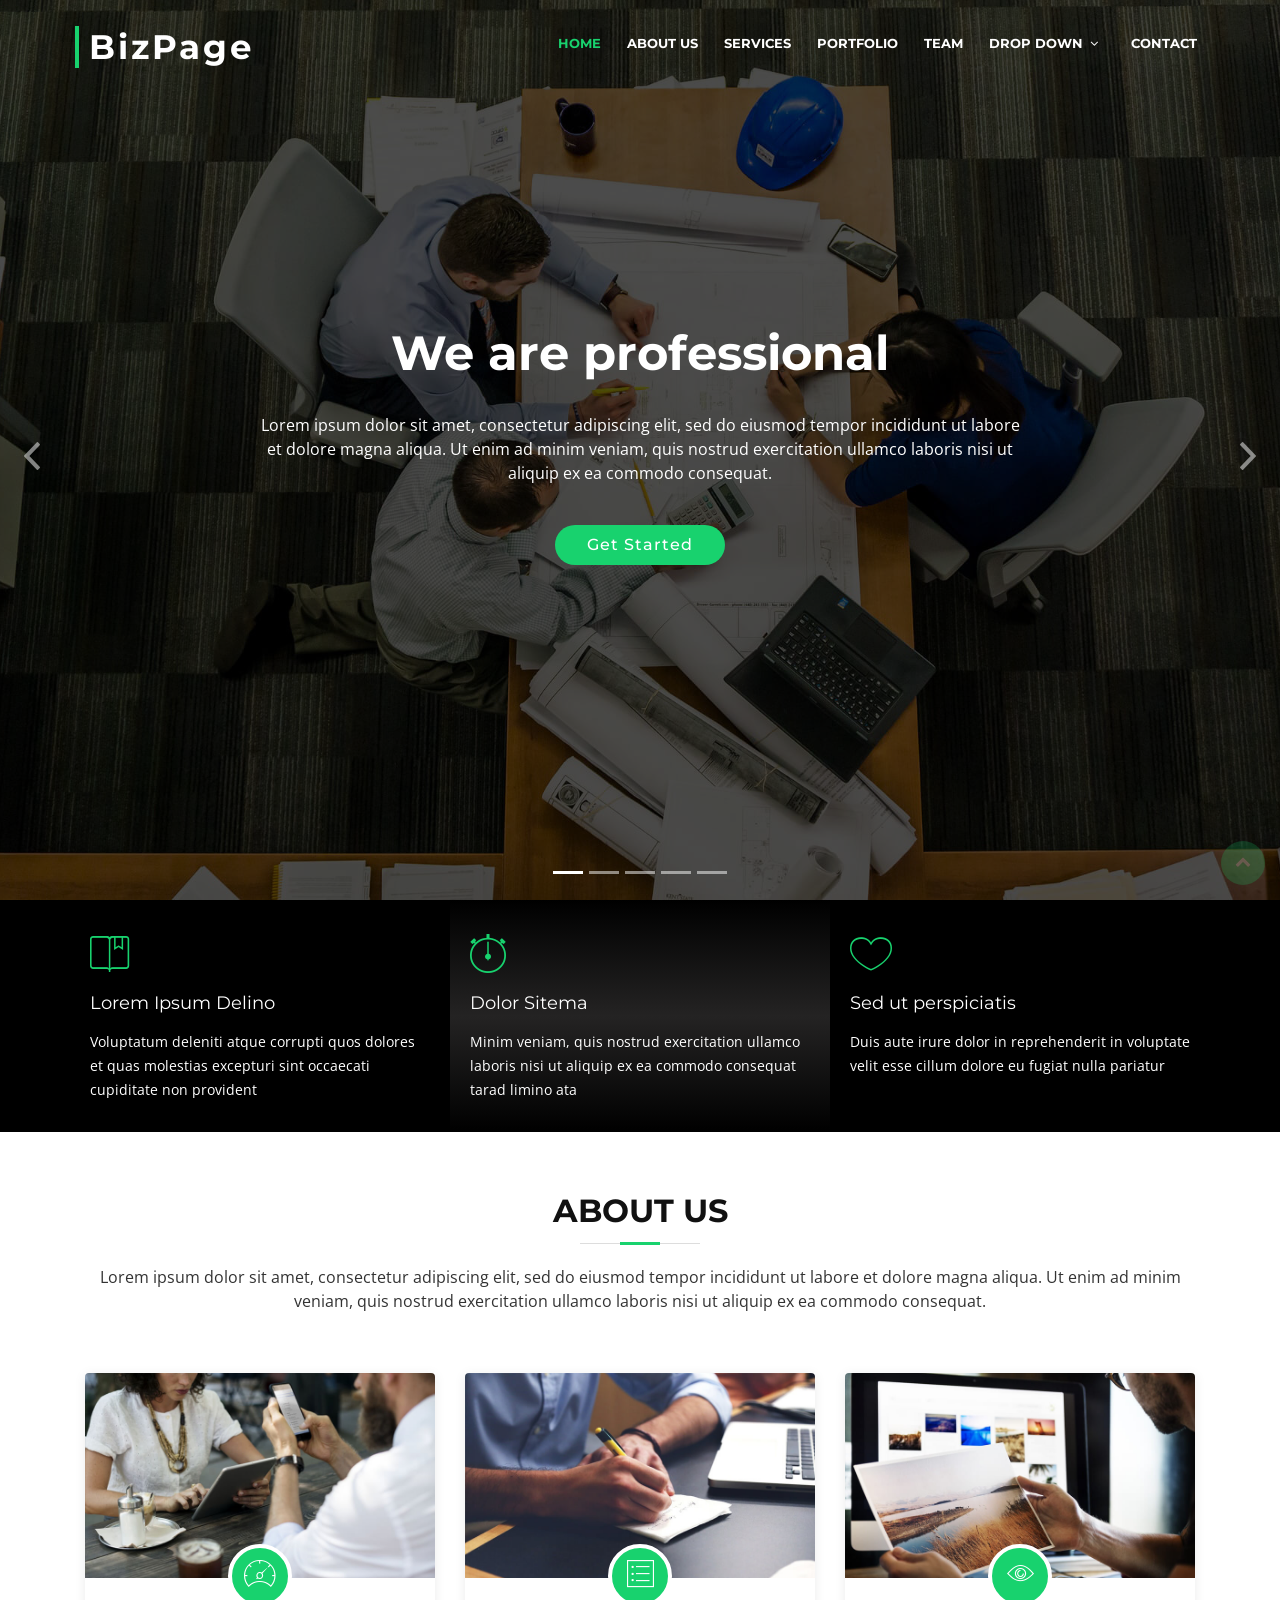
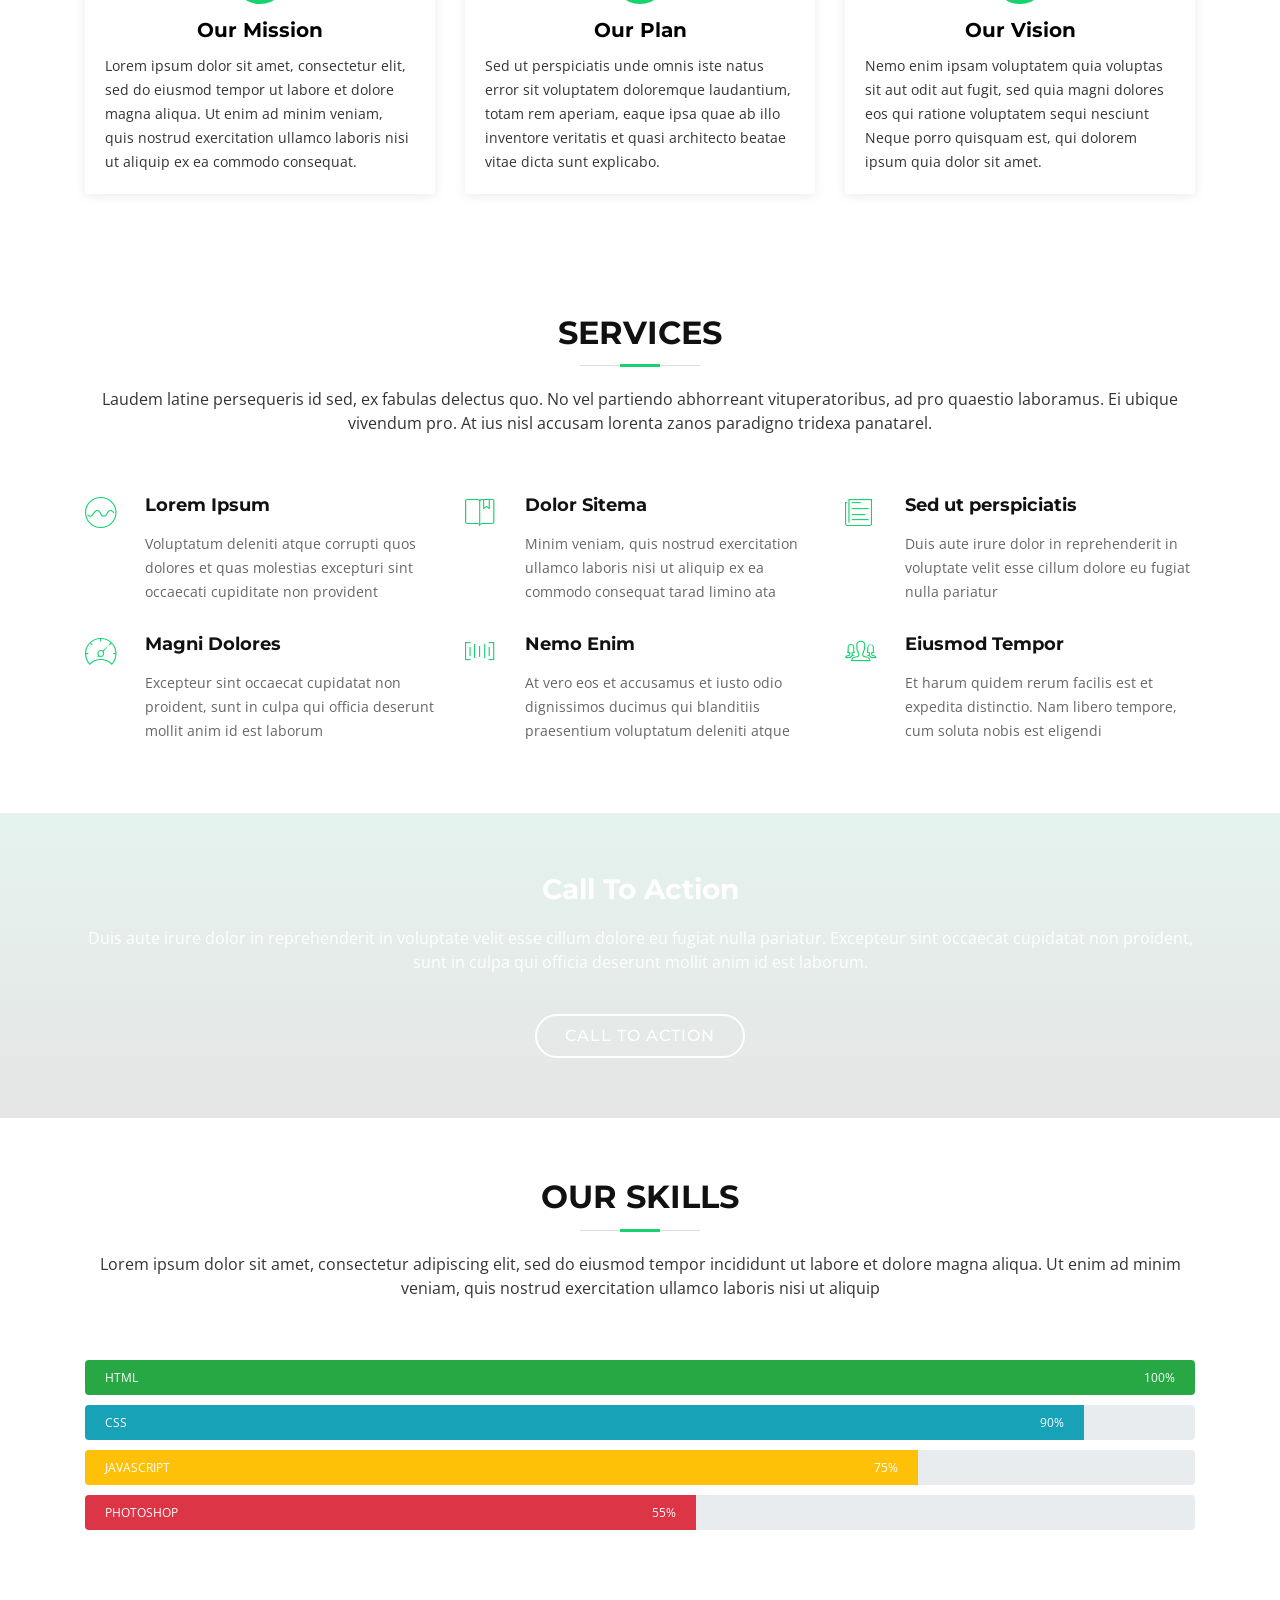
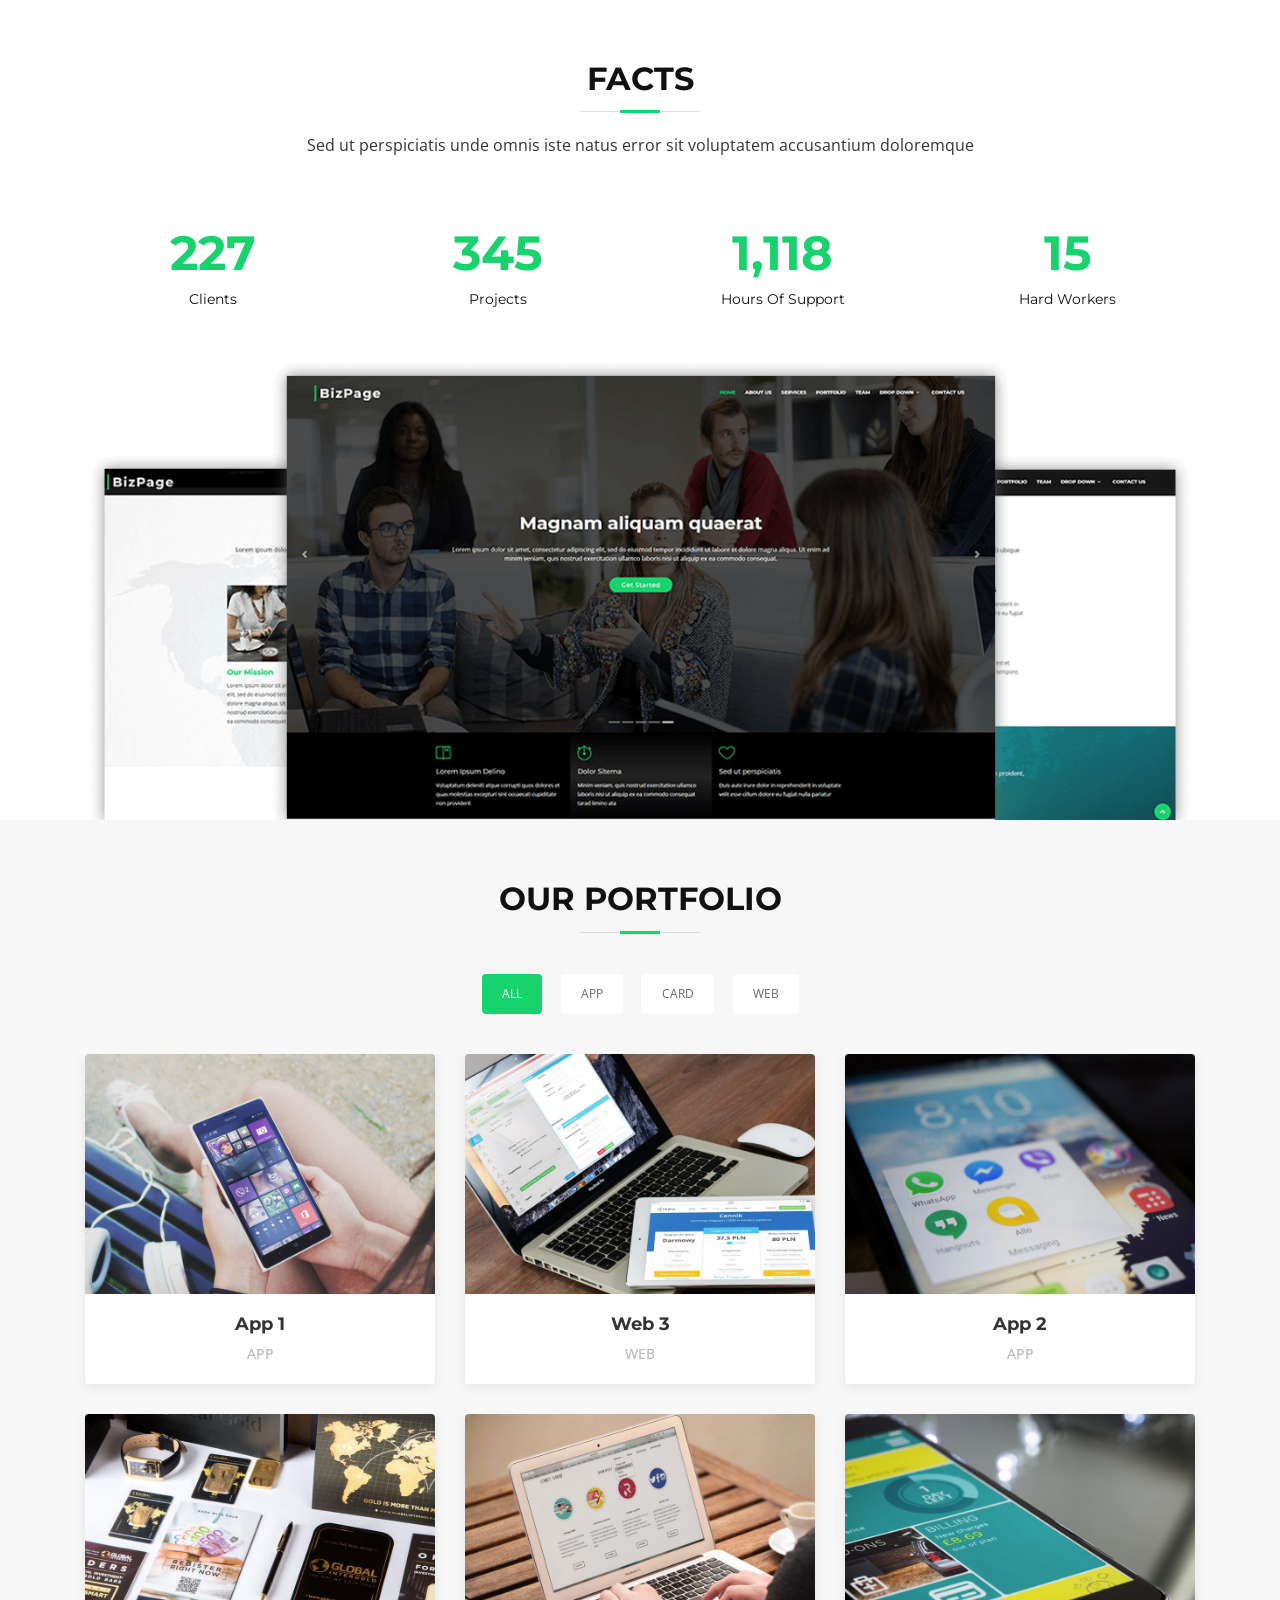
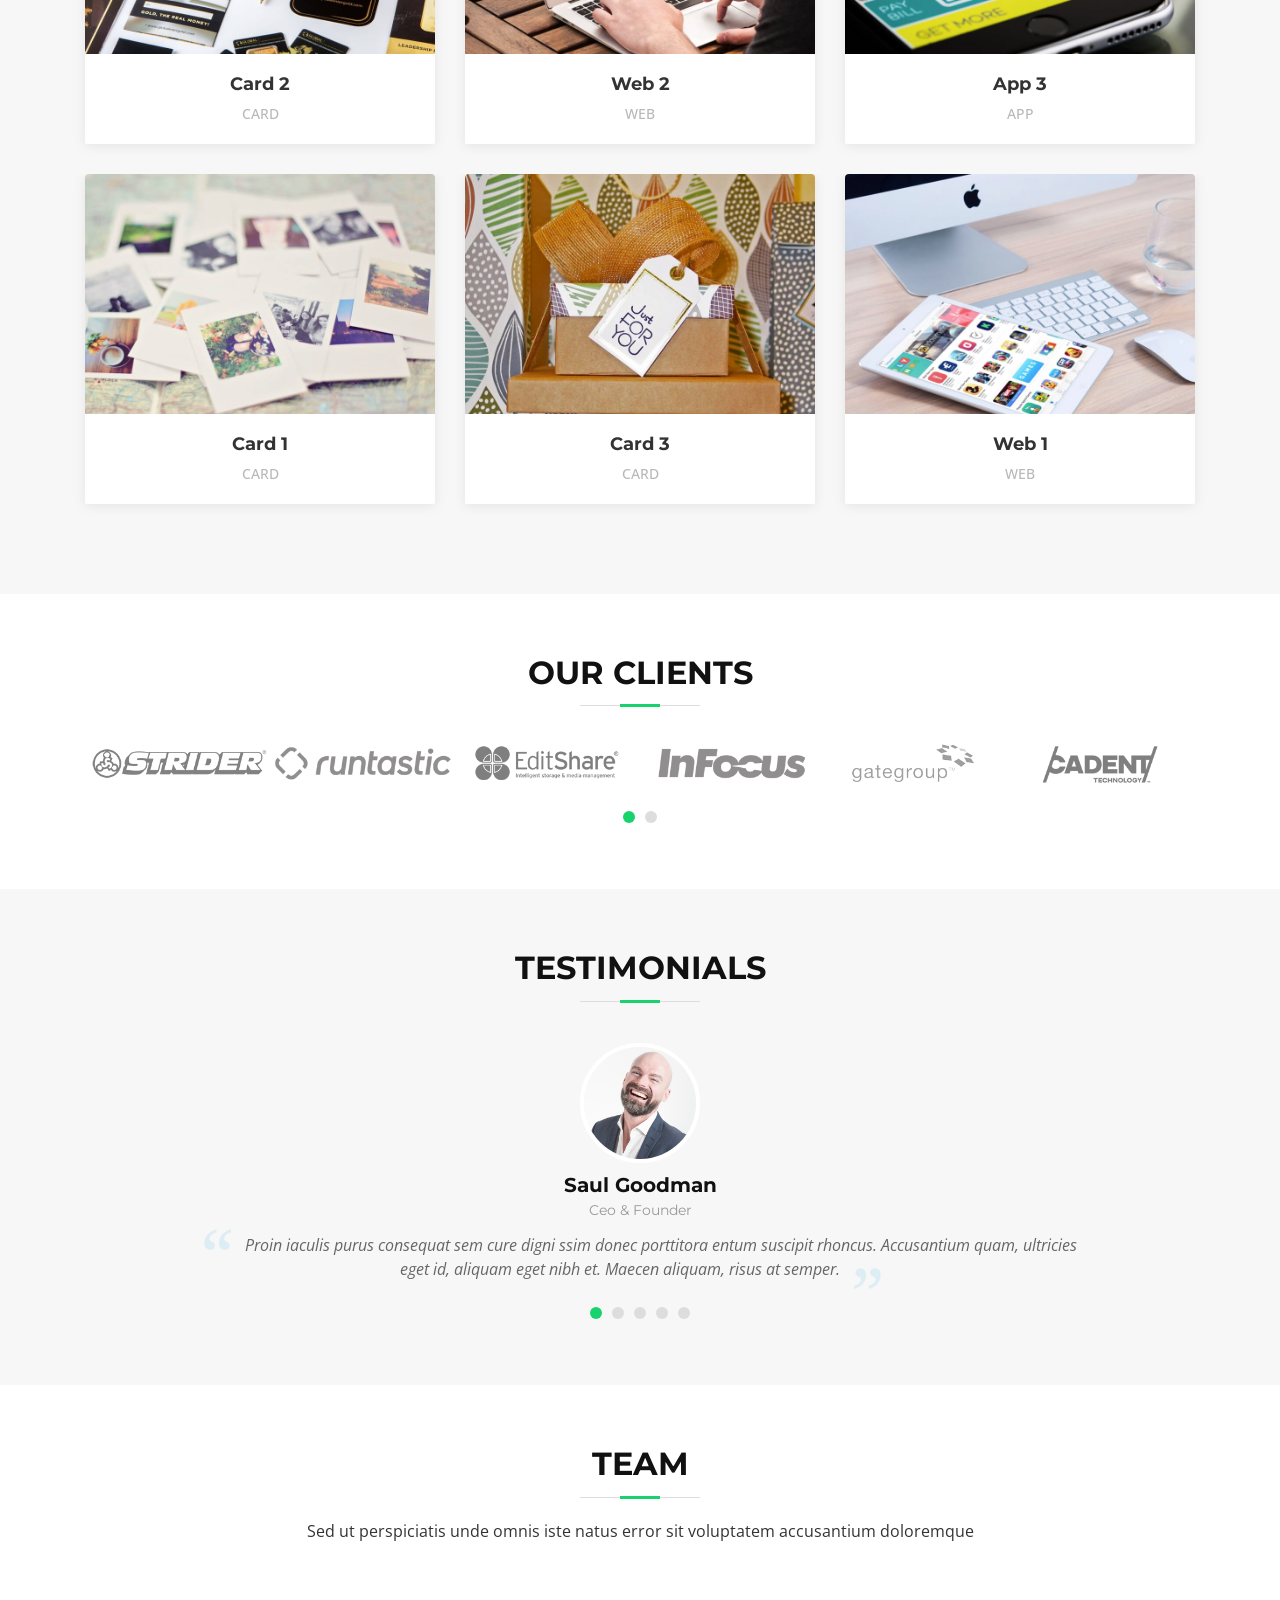
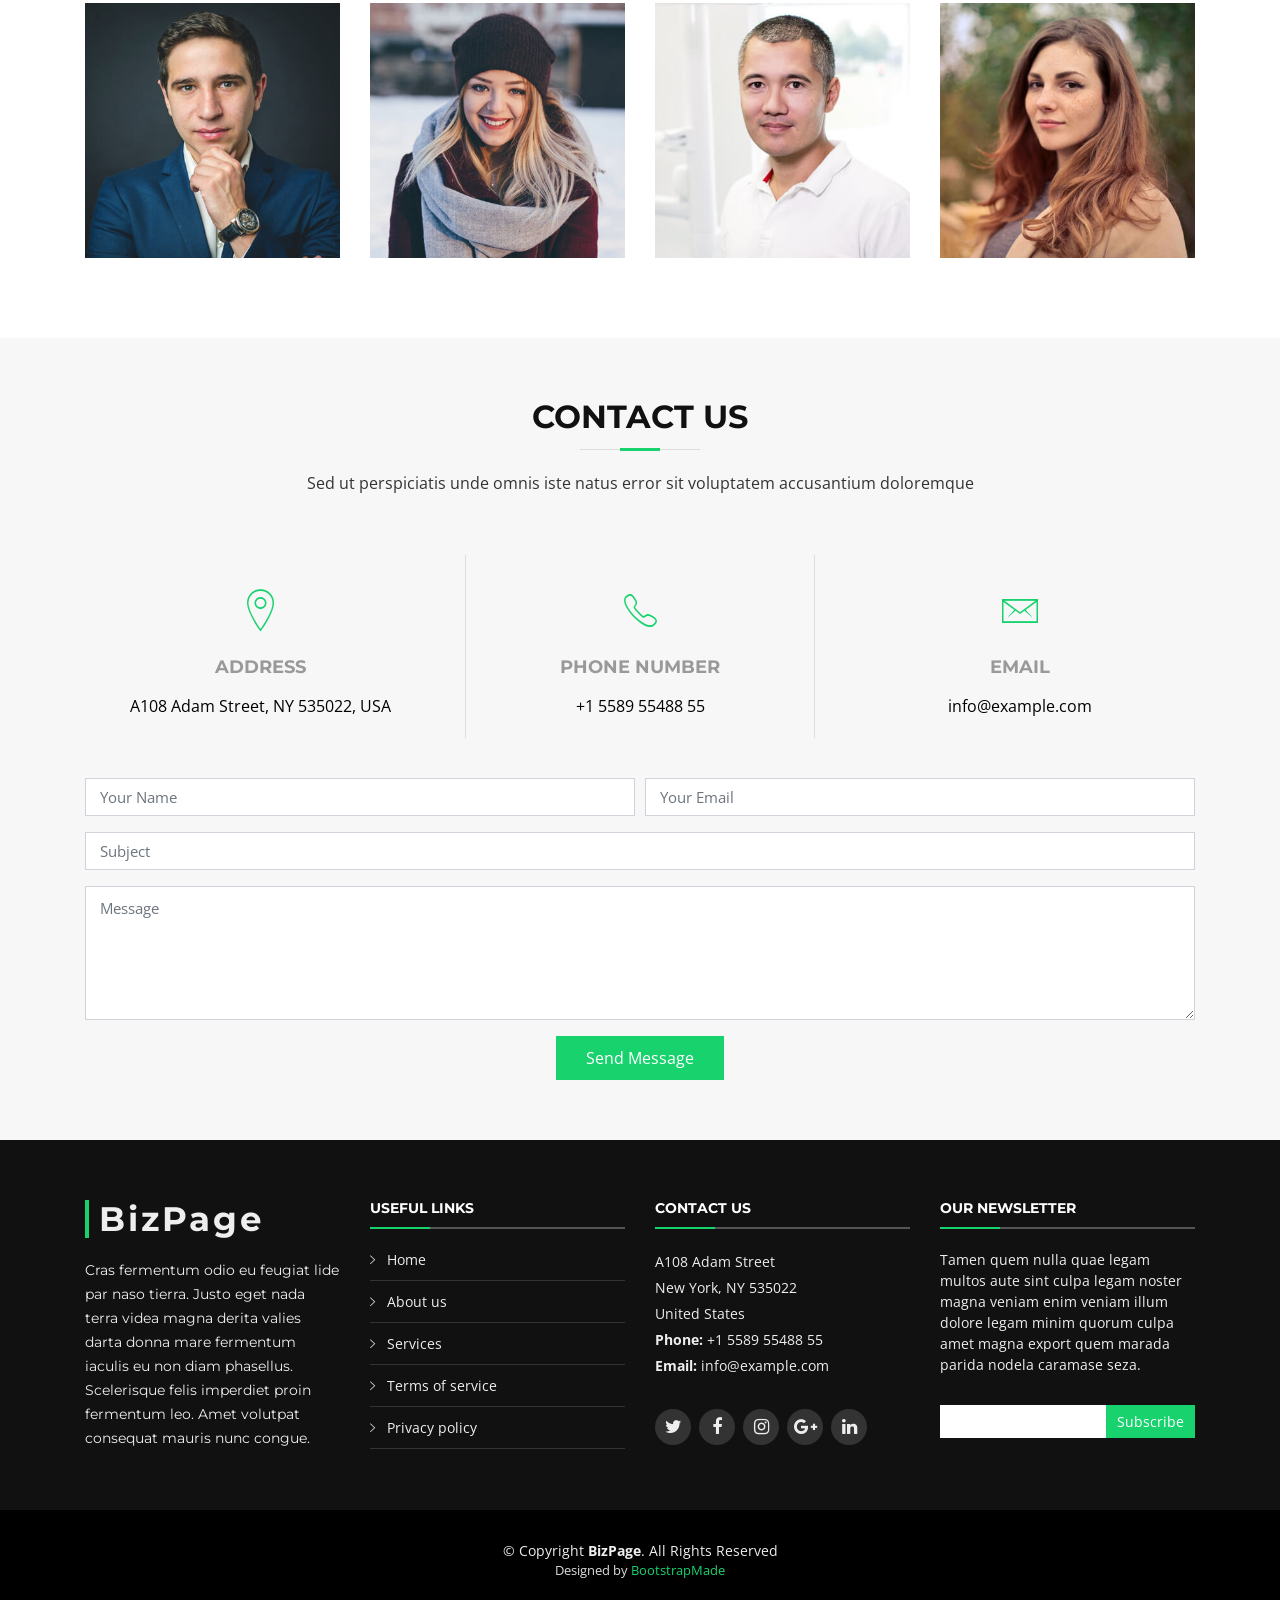
==== BizPage/index.html @ ed09a96a "Fresh commit" ====
<!DOCTYPE html>
<html lang="en">
<head>
  <meta charset="utf-8">
  <title>BizPage Bootstrap Template</title>
  <meta content="width=device-width, initial-scale=1.0" name="viewport">
  <meta content="" name="keywords">
  <meta content="" name="description">

  <!-- Favicons -->
  <link href="img/favicon.png" rel="icon">
  <link href="img/apple-touch-icon.png" rel="apple-touch-icon">

  <!-- Google Fonts -->
  <link href="https://fonts.googleapis.com/css?family=Open+Sans:300,300i,400,400i,700,700i|Montserrat:300,400,500,700" rel="stylesheet">

  <!-- Bootstrap CSS File -->
  <link href="lib/bootstrap/css/bootstrap.min.css" rel="stylesheet">

  <!-- Libraries CSS Files -->
  <link href="lib/font-awesome/css/font-awesome.min.css" rel="stylesheet">
  <link href="lib/animate/animate.min.css" rel="stylesheet">
  <link href="lib/ionicons/css/ionicons.min.css" rel="stylesheet">
  <link href="lib/owlcarousel/assets/owl.carousel.min.css" rel="stylesheet">
  <link href="lib/lightbox/css/lightbox.min.css" rel="stylesheet">

  <!-- Main Stylesheet File -->
  <link href="css/style.css" rel="stylesheet">

  <!-- =======================================================
    Theme Name: BizPage
    Theme URL: https://bootstrapmade.com/bizpage-bootstrap-business-template/
    Author: BootstrapMade.com
    License: https://bootstrapmade.com/license/
  ======================================================= -->
</head>

<body>

  <!--==========================
    Header
  ============================-->
  <header id="header">
    <div class="container-fluid">

      <div id="logo" class="pull-left">
        <h1><a href="#intro" class="scrollto">BizPage</a></h1>
        <!-- Uncomment below if you prefer to use an image logo -->
        <!-- <a href="#intro"><img src="img/logo.png" alt="" title="" /></a>-->
      </div>

      <nav id="nav-menu-container">
        <ul class="nav-menu">
          <li class="menu-active"><a href="#intro">Home</a></li>
          <li><a href="#about">About Us</a></li>
          <li><a href="#services">Services</a></li>
          <li><a href="#portfolio">Portfolio</a></li>
          <li><a href="#team">Team</a></li>
          <li class="menu-has-children"><a href="">Drop Down</a>
            <ul>
              <li><a href="#">Drop Down 1</a></li>
              <li><a href="#">Drop Down 3</a></li>
              <li><a href="#">Drop Down 4</a></li>
              <li><a href="#">Drop Down 5</a></li>
            </ul>
          </li>
          <li><a href="#contact">Contact</a></li>
        </ul>
      </nav><!-- #nav-menu-container -->
    </div>
  </header><!-- #header -->

  <!--==========================
    Intro Section
  ============================-->
  <section id="intro">
    <div class="intro-container">
      <div id="introCarousel" class="carousel  slide carousel-fade" data-ride="carousel">

        <ol class="carousel-indicators"></ol>

        <div class="carousel-inner" role="listbox">

          <div class="carousel-item active">
            <div class="carousel-background"><img src="img/intro-carousel/1.jpg" alt=""></div>
            <div class="carousel-container">
              <div class="carousel-content">
                <h2>We are professional</h2>
                <p>Lorem ipsum dolor sit amet, consectetur adipiscing elit, sed do eiusmod tempor incididunt ut labore et dolore magna aliqua. Ut enim ad minim veniam, quis nostrud exercitation ullamco laboris nisi ut aliquip ex ea commodo consequat.</p>
                <a href="#featured-services" class="btn-get-started scrollto">Get Started</a>
              </div>
            </div>
          </div>

          <div class="carousel-item">
            <div class="carousel-background"><img src="img/intro-carousel/2.jpg" alt=""></div>
            <div class="carousel-container">
              <div class="carousel-content">
                <h2>At vero eos et accusamus</h2>
                <p>Nam libero tempore, cum soluta nobis est eligendi optio cumque nihil impedit quo minus id quod maxime placeat facere possimus, omnis voluptas assumenda est, omnis dolor repellendus. Temporibus autem quibusdam et aut officiis debitis aut.</p>
                <a href="#featured-services" class="btn-get-started scrollto">Get Started</a>
              </div>
            </div>
          </div>

          <div class="carousel-item">
            <div class="carousel-background"><img src="img/intro-carousel/3.jpg" alt=""></div>
            <div class="carousel-container">
              <div class="carousel-content">
                <h2>Temporibus autem quibusdam</h2>
                <p>Beatae vitae dicta sunt explicabo. Nemo enim ipsam voluptatem quia voluptas sit aspernatur aut odit aut fugit, sed quia consequuntur magni dolores eos qui ratione voluptatem sequi nesciunt omnis iste natus error sit voluptatem accusantium.</p>
                <a href="#featured-services" class="btn-get-started scrollto">Get Started</a>
              </div>
            </div>
          </div>

          <div class="carousel-item">
            <div class="carousel-background"><img src="img/intro-carousel/4.jpg" alt=""></div>
            <div class="carousel-container">
              <div class="carousel-content">
                <h2>Nam libero tempore</h2>
                <p>Neque porro quisquam est, qui dolorem ipsum quia dolor sit amet, consectetur, adipisci velit, sed quia non numquam eius modi tempora incidunt ut labore et dolore magnam aliquam quaerat voluptatem. Ut enim ad minima veniam, quis nostrum.</p>
                <a href="#featured-services" class="btn-get-started scrollto">Get Started</a>
              </div>
            </div>
          </div>

          <div class="carousel-item">
            <div class="carousel-background"><img src="img/intro-carousel/5.jpg" alt=""></div>
            <div class="carousel-container">
              <div class="carousel-content">
                <h2>Magnam aliquam quaerat</h2>
                <p>Lorem ipsum dolor sit amet, consectetur adipiscing elit, sed do eiusmod tempor incididunt ut labore et dolore magna aliqua. Ut enim ad minim veniam, quis nostrud exercitation ullamco laboris nisi ut aliquip ex ea commodo consequat.</p>
                <a href="#featured-services" class="btn-get-started scrollto">Get Started</a>
              </div>
            </div>
          </div>

        </div>

        <a class="carousel-control-prev" href="#introCarousel" role="button" data-slide="prev">
          <span class="carousel-control-prev-icon ion-chevron-left" aria-hidden="true"></span>
          <span class="sr-only">Previous</span>
        </a>

        <a class="carousel-control-next" href="#introCarousel" role="button" data-slide="next">
          <span class="carousel-control-next-icon ion-chevron-right" aria-hidden="true"></span>
          <span class="sr-only">Next</span>
        </a>

      </div>
    </div>
  </section><!-- #intro -->

  <main id="main">

    <!--==========================
      Featured Services Section
    ============================-->
    <section id="featured-services">
      <div class="container">
        <div class="row">

          <div class="col-lg-4 box">
            <i class="ion-ios-bookmarks-outline"></i>
            <h4 class="title"><a href="">Lorem Ipsum Delino</a></h4>
            <p class="description">Voluptatum deleniti atque corrupti quos dolores et quas molestias excepturi sint occaecati cupiditate non provident</p>
          </div>

          <div class="col-lg-4 box box-bg">
            <i class="ion-ios-stopwatch-outline"></i>
            <h4 class="title"><a href="">Dolor Sitema</a></h4>
            <p class="description">Minim veniam, quis nostrud exercitation ullamco laboris nisi ut aliquip ex ea commodo consequat tarad limino ata</p>
          </div>

          <div class="col-lg-4 box">
            <i class="ion-ios-heart-outline"></i>
            <h4 class="title"><a href="">Sed ut perspiciatis</a></h4>
            <p class="description">Duis aute irure dolor in reprehenderit in voluptate velit esse cillum dolore eu fugiat nulla pariatur</p>
          </div>

        </div>
      </div>
    </section><!-- #featured-services -->

    <!--==========================
      About Us Section
    ============================-->
    <section id="about">
      <div class="container">

        <header class="section-header">
          <h3>About Us</h3>
          <p>Lorem ipsum dolor sit amet, consectetur adipiscing elit, sed do eiusmod tempor incididunt ut labore et dolore magna aliqua. Ut enim ad minim veniam, quis nostrud exercitation ullamco laboris nisi ut aliquip ex ea commodo consequat.</p>
        </header>

        <div class="row about-cols">

          <div class="col-md-4 wow fadeInUp">
            <div class="about-col">
              <div class="img">
                <img src="img/about-mission.jpg" alt="" class="img-fluid">
                <div class="icon"><i class="ion-ios-speedometer-outline"></i></div>
              </div>
              <h2 class="title"><a href="#">Our Mission</a></h2>
              <p>
                Lorem ipsum dolor sit amet, consectetur elit, sed do eiusmod tempor ut labore et dolore magna aliqua. Ut enim ad minim veniam, quis nostrud exercitation ullamco laboris nisi ut aliquip ex ea commodo consequat.
              </p>
            </div>
          </div>

          <div class="col-md-4 wow fadeInUp" data-wow-delay="0.1s">
            <div class="about-col">
              <div class="img">
                <img src="img/about-plan.jpg" alt="" class="img-fluid">
                <div class="icon"><i class="ion-ios-list-outline"></i></div>
              </div>
              <h2 class="title"><a href="#">Our Plan</a></h2>
              <p>
                Sed ut perspiciatis unde omnis iste natus error sit voluptatem  doloremque laudantium, totam rem aperiam, eaque ipsa quae ab illo inventore veritatis et quasi architecto beatae vitae dicta sunt explicabo.
              </p>
            </div>
          </div>

          <div class="col-md-4 wow fadeInUp" data-wow-delay="0.2s">
            <div class="about-col">
              <div class="img">
                <img src="img/about-vision.jpg" alt="" class="img-fluid">
                <div class="icon"><i class="ion-ios-eye-outline"></i></div>
              </div>
              <h2 class="title"><a href="#">Our Vision</a></h2>
              <p>
                Nemo enim ipsam voluptatem quia voluptas sit aut odit aut fugit, sed quia magni dolores eos qui ratione voluptatem sequi nesciunt Neque porro quisquam est, qui dolorem ipsum quia dolor sit amet.
              </p>
            </div>
          </div>

        </div>

      </div>
    </section><!-- #about -->

    <!--==========================
      Services Section
    ============================-->
    <section id="services">
      <div class="container">

        <header class="section-header wow fadeInUp">
          <h3>Services</h3>
          <p>Laudem latine persequeris id sed, ex fabulas delectus quo. No vel partiendo abhorreant vituperatoribus, ad pro quaestio laboramus. Ei ubique vivendum pro. At ius nisl accusam lorenta zanos paradigno tridexa panatarel.</p>
        </header>

        <div class="row">

          <div class="col-lg-4 col-md-6 box wow bounceInUp" data-wow-duration="1.4s">
            <div class="icon"><i class="ion-ios-analytics-outline"></i></div>
            <h4 class="title"><a href="">Lorem Ipsum</a></h4>
            <p class="description">Voluptatum deleniti atque corrupti quos dolores et quas molestias excepturi sint occaecati cupiditate non provident</p>
          </div>
          <div class="col-lg-4 col-md-6 box wow bounceInUp" data-wow-duration="1.4s">
            <div class="icon"><i class="ion-ios-bookmarks-outline"></i></div>
            <h4 class="title"><a href="">Dolor Sitema</a></h4>
            <p class="description">Minim veniam, quis nostrud exercitation ullamco laboris nisi ut aliquip ex ea commodo consequat tarad limino ata</p>
          </div>
          <div class="col-lg-4 col-md-6 box wow bounceInUp" data-wow-duration="1.4s">
            <div class="icon"><i class="ion-ios-paper-outline"></i></div>
            <h4 class="title"><a href="">Sed ut perspiciatis</a></h4>
            <p class="description">Duis aute irure dolor in reprehenderit in voluptate velit esse cillum dolore eu fugiat nulla pariatur</p>
          </div>
          <div class="col-lg-4 col-md-6 box wow bounceInUp" data-wow-delay="0.1s" data-wow-duration="1.4s">
            <div class="icon"><i class="ion-ios-speedometer-outline"></i></div>
            <h4 class="title"><a href="">Magni Dolores</a></h4>
            <p class="description">Excepteur sint occaecat cupidatat non proident, sunt in culpa qui officia deserunt mollit anim id est laborum</p>
          </div>
          <div class="col-lg-4 col-md-6 box wow bounceInUp" data-wow-delay="0.1s" data-wow-duration="1.4s">
            <div class="icon"><i class="ion-ios-barcode-outline"></i></div>
            <h4 class="title"><a href="">Nemo Enim</a></h4>
            <p class="description">At vero eos et accusamus et iusto odio dignissimos ducimus qui blanditiis praesentium voluptatum deleniti atque</p>
          </div>
          <div class="col-lg-4 col-md-6 box wow bounceInUp" data-wow-delay="0.1s" data-wow-duration="1.4s">
            <div class="icon"><i class="ion-ios-people-outline"></i></div>
            <h4 class="title"><a href="">Eiusmod Tempor</a></h4>
            <p class="description">Et harum quidem rerum facilis est et expedita distinctio. Nam libero tempore, cum soluta nobis est eligendi</p>
          </div>

        </div>

      </div>
    </section><!-- #services -->

    <!--==========================
      Call To Action Section
    ============================-->
    <section id="call-to-action" class="wow fadeIn">
      <div class="container text-center">
        <h3>Call To Action</h3>
        <p> Duis aute irure dolor in reprehenderit in voluptate velit esse cillum dolore eu fugiat nulla pariatur. Excepteur sint occaecat cupidatat non proident, sunt in culpa qui officia deserunt mollit anim id est laborum.</p>
        <a class="cta-btn" href="#">Call To Action</a>
      </div>
    </section><!-- #call-to-action -->

    <!--==========================
      Skills Section
    ============================-->
    <section id="skills">
      <div class="container">

        <header class="section-header">
          <h3>Our Skills</h3>
          <p>Lorem ipsum dolor sit amet, consectetur adipiscing elit, sed do eiusmod tempor incididunt ut labore et dolore magna aliqua. Ut enim ad minim veniam, quis nostrud exercitation ullamco laboris nisi ut aliquip</p>
        </header>

        <div class="skills-content">

          <div class="progress">
            <div class="progress-bar bg-success" role="progressbar" aria-valuenow="100" aria-valuemin="0" aria-valuemax="100">
              <span class="skill">HTML <i class="val">100%</i></span>
            </div>
          </div>

          <div class="progress">
            <div class="progress-bar bg-info" role="progressbar" aria-valuenow="90" aria-valuemin="0" aria-valuemax="100">
              <span class="skill">CSS <i class="val">90%</i></span>
            </div>
          </div>

          <div class="progress">
            <div class="progress-bar bg-warning" role="progressbar" aria-valuenow="75" aria-valuemin="0" aria-valuemax="100">
              <span class="skill">JavaScript <i class="val">75%</i></span>
            </div>
          </div>

          <div class="progress">
            <div class="progress-bar bg-danger" role="progressbar" aria-valuenow="55" aria-valuemin="0" aria-valuemax="100">
              <span class="skill">Photoshop <i class="val">55%</i></span>
            </div>
          </div>

        </div>

      </div>
    </section>

    <!--==========================
      Facts Section
    ============================-->
    <section id="facts"  class="wow fadeIn">
      <div class="container">

        <header class="section-header">
          <h3>Facts</h3>
          <p>Sed ut perspiciatis unde omnis iste natus error sit voluptatem accusantium doloremque</p>
        </header>

        <div class="row counters">

  				<div class="col-lg-3 col-6 text-center">
            <span data-toggle="counter-up">274</span>
            <p>Clients</p>
  				</div>

          <div class="col-lg-3 col-6 text-center">
            <span data-toggle="counter-up">421</span>
            <p>Projects</p>
  				</div>

          <div class="col-lg-3 col-6 text-center">
            <span data-toggle="counter-up">1,364</span>
            <p>Hours Of Support</p>
  				</div>

          <div class="col-lg-3 col-6 text-center">
            <span data-toggle="counter-up">18</span>
            <p>Hard Workers</p>
  				</div>

  			</div>

        <div class="facts-img">
          <img src="img/facts-img.png" alt="" class="img-fluid">
        </div>

      </div>
    </section><!-- #facts -->

    <!--==========================
      Portfolio Section
    ============================-->
    <section id="portfolio"  class="section-bg" >
      <div class="container">

        <header class="section-header">
          <h3 class="section-title">Our Portfolio</h3>
        </header>

        <div class="row">
          <div class="col-lg-12">
            <ul id="portfolio-flters">
              <li data-filter="*" class="filter-active">All</li>
              <li data-filter=".filter-app">App</li>
              <li data-filter=".filter-card">Card</li>
              <li data-filter=".filter-web">Web</li>
            </ul>
          </div>
        </div>

        <div class="row portfolio-container">

          <div class="col-lg-4 col-md-6 portfolio-item filter-app wow fadeInUp">
            <div class="portfolio-wrap">
              <figure>
                <img src="img/portfolio/app1.jpg" class="img-fluid" alt="">
                <a href="img/portfolio/app1.jpg" data-lightbox="portfolio" data-title="App 1" class="link-preview" title="Preview"><i class="ion ion-eye"></i></a>
                <a href="#" class="link-details" title="More Details"><i class="ion ion-android-open"></i></a>
              </figure>

              <div class="portfolio-info">
                <h4><a href="#">App 1</a></h4>
                <p>App</p>
              </div>
            </div>
          </div>

          <div class="col-lg-4 col-md-6 portfolio-item filter-web wow fadeInUp" data-wow-delay="0.1s">
            <div class="portfolio-wrap">
              <figure>
                <img src="img/portfolio/web3.jpg" class="img-fluid" alt="">
                <a href="img/portfolio/web3.jpg" class="link-preview" data-lightbox="portfolio" data-title="Web 3" title="Preview"><i class="ion ion-eye"></i></a>
                <a href="#" class="link-details" title="More Details"><i class="ion ion-android-open"></i></a>
              </figure>

              <div class="portfolio-info">
                <h4><a href="#">Web 3</a></h4>
                <p>Web</p>
              </div>
            </div>
          </div>

          <div class="col-lg-4 col-md-6 portfolio-item filter-app wow fadeInUp" data-wow-delay="0.2s">
            <div class="portfolio-wrap">
              <figure>
                <img src="img/portfolio/app2.jpg" class="img-fluid" alt="">
                <a href="img/portfolio/app2.jpg" class="link-preview" data-lightbox="portfolio" data-title="App 2" title="Preview"><i class="ion ion-eye"></i></a>
                <a href="#" class="link-details" title="More Details"><i class="ion ion-android-open"></i></a>
              </figure>

              <div class="portfolio-info">
                <h4><a href="#">App 2</a></h4>
                <p>App</p>
              </div>
            </div>
          </div>

          <div class="col-lg-4 col-md-6 portfolio-item filter-card wow fadeInUp">
            <div class="portfolio-wrap">
              <figure>
                <img src="img/portfolio/card2.jpg" class="img-fluid" alt="">
                <a href="img/portfolio/card2.jpg" class="link-preview" data-lightbox="portfolio" data-title="Card 2" title="Preview"><i class="ion ion-eye"></i></a>
                <a href="#" class="link-details" title="More Details"><i class="ion ion-android-open"></i></a>
              </figure>

              <div class="portfolio-info">
                <h4><a href="#">Card 2</a></h4>
                <p>Card</p>
              </div>
            </div>
          </div>

          <div class="col-lg-4 col-md-6 portfolio-item filter-web wow fadeInUp" data-wow-delay="0.1s">
            <div class="portfolio-wrap">
              <figure>
                <img src="img/portfolio/web2.jpg" class="img-fluid" alt="">
                <a href="img/portfolio/web2.jpg" class="link-preview" data-lightbox="portfolio" data-title="Web 2" title="Preview"><i class="ion ion-eye"></i></a>
                <a href="#" class="link-details" title="More Details"><i class="ion ion-android-open"></i></a>
              </figure>

              <div class="portfolio-info">
                <h4><a href="#">Web 2</a></h4>
                <p>Web</p>
              </div>
            </div>
          </div>

          <div class="col-lg-4 col-md-6 portfolio-item filter-app wow fadeInUp" data-wow-delay="0.2s">
            <div class="portfolio-wrap">
              <figure>
                <img src="img/portfolio/app3.jpg" class="img-fluid" alt="">
                <a href="img/portfolio/app3.jpg" class="link-preview" data-lightbox="portfolio" data-title="App 3" title="Preview"><i class="ion ion-eye"></i></a>
                <a href="#" class="link-details" title="More Details"><i class="ion ion-android-open"></i></a>
              </figure>

              <div class="portfolio-info">
                <h4><a href="#">App 3</a></h4>
                <p>App</p>
              </div>
            </div>
          </div>

          <div class="col-lg-4 col-md-6 portfolio-item filter-card wow fadeInUp">
            <div class="portfolio-wrap">
              <figure>
                <img src="img/portfolio/card1.jpg" class="img-fluid" alt="">
                <a href="img/portfolio/card1.jpg" class="link-preview" data-lightbox="portfolio" data-title="Card 1" title="Preview"><i class="ion ion-eye"></i></a>
                <a href="#" class="link-details" title="More Details"><i class="ion ion-android-open"></i></a>
              </figure>

              <div class="portfolio-info">
                <h4><a href="#">Card 1</a></h4>
                <p>Card</p>
              </div>
            </div>
          </div>

          <div class="col-lg-4 col-md-6 portfolio-item filter-card wow fadeInUp" data-wow-delay="0.1s">
            <div class="portfolio-wrap">
              <figure>
                <img src="img/portfolio/card3.jpg" class="img-fluid" alt="">
                <a href="img/portfolio/card3.jpg" class="link-preview" data-lightbox="portfolio" data-title="Card 3" title="Preview"><i class="ion ion-eye"></i></a>
                <a href="#" class="link-details" title="More Details"><i class="ion ion-android-open"></i></a>
              </figure>

              <div class="portfolio-info">
                <h4><a href="#">Card 3</a></h4>
                <p>Card</p>
              </div>
            </div>
          </div>

          <div class="col-lg-4 col-md-6 portfolio-item filter-web wow fadeInUp" data-wow-delay="0.2s">
            <div class="portfolio-wrap">
              <figure>
                <img src="img/portfolio/web1.jpg" class="img-fluid" alt="">
                <a href="img/portfolio/web1.jpg" class="link-preview" data-lightbox="portfolio" data-title="Web 1" title="Preview"><i class="ion ion-eye"></i></a>
                <a href="#" class="link-details" title="More Details"><i class="ion ion-android-open"></i></a>
              </figure>

              <div class="portfolio-info">
                <h4><a href="#">Web 1</a></h4>
                <p>Web</p>
              </div>
            </div>
          </div>

        </div>

      </div>
    </section><!-- #portfolio -->

    <!--==========================
      Clients Section
    ============================-->
    <section id="clients" class="wow fadeInUp">
      <div class="container">

        <header class="section-header">
          <h3>Our Clients</h3>
        </header>

        <div class="owl-carousel clients-carousel">
          <img src="img/clients/client-1.png" alt="">
          <img src="img/clients/client-2.png" alt="">
          <img src="img/clients/client-3.png" alt="">
          <img src="img/clients/client-4.png" alt="">
          <img src="img/clients/client-5.png" alt="">
          <img src="img/clients/client-6.png" alt="">
          <img src="img/clients/client-7.png" alt="">
          <img src="img/clients/client-8.png" alt="">
        </div>

      </div>
    </section><!-- #clients -->

    <!--==========================
      Clients Section
    ============================-->
    <section id="testimonials" class="section-bg wow fadeInUp">
      <div class="container">

        <header class="section-header">
          <h3>Testimonials</h3>
        </header>

        <div class="owl-carousel testimonials-carousel">

          <div class="testimonial-item">
            <img src="img/testimonial-1.jpg" class="testimonial-img" alt="">
            <h3>Saul Goodman</h3>
            <h4>Ceo &amp; Founder</h4>
            <p>
              <img src="img/quote-sign-left.png" class="quote-sign-left" alt="">
              Proin iaculis purus consequat sem cure digni ssim donec porttitora entum suscipit rhoncus. Accusantium quam, ultricies eget id, aliquam eget nibh et. Maecen aliquam, risus at semper.
              <img src="img/quote-sign-right.png" class="quote-sign-right" alt="">
            </p>
          </div>

          <div class="testimonial-item">
            <img src="img/testimonial-2.jpg" class="testimonial-img" alt="">
            <h3>Sara Wilsson</h3>
            <h4>Designer</h4>
            <p>
              <img src="img/quote-sign-left.png" class="quote-sign-left" alt="">
              Export tempor illum tamen malis malis eram quae irure esse labore quem cillum quid cillum eram malis quorum velit fore eram velit sunt aliqua noster fugiat irure amet legam anim culpa.
              <img src="img/quote-sign-right.png" class="quote-sign-right" alt="">
            </p>
          </div>

          <div class="testimonial-item">
            <img src="img/testimonial-3.jpg" class="testimonial-img" alt="">
            <h3>Jena Karlis</h3>
            <h4>Store Owner</h4>
            <p>
              <img src="img/quote-sign-left.png" class="quote-sign-left" alt="">
              Enim nisi quem export duis labore cillum quae magna enim sint quorum nulla quem veniam duis minim tempor labore quem eram duis noster aute amet eram fore quis sint minim.
              <img src="img/quote-sign-right.png" class="quote-sign-right" alt="">
            </p>
          </div>

          <div class="testimonial-item">
            <img src="img/testimonial-4.jpg" class="testimonial-img" alt="">
            <h3>Matt Brandon</h3>
            <h4>Freelancer</h4>
            <p>
              <img src="img/quote-sign-left.png" class="quote-sign-left" alt="">
              Fugiat enim eram quae cillum dolore dolor amet nulla culpa multos export minim fugiat minim velit minim dolor enim duis veniam ipsum anim magna sunt elit fore quem dolore labore illum veniam.
              <img src="img/quote-sign-right.png" class="quote-sign-right" alt="">
            </p>
          </div>

          <div class="testimonial-item">
            <img src="img/testimonial-5.jpg" class="testimonial-img" alt="">
            <h3>John Larson</h3>
            <h4>Entrepreneur</h4>
            <p>
              <img src="img/quote-sign-left.png" class="quote-sign-left" alt="">
              Quis quorum aliqua sint quem legam fore sunt eram irure aliqua veniam tempor noster veniam enim culpa labore duis sunt culpa nulla illum cillum fugiat legam esse veniam culpa fore nisi cillum quid.
              <img src="img/quote-sign-right.png" class="quote-sign-right" alt="">
            </p>
          </div>

        </div>

      </div>
    </section><!-- #testimonials -->

    <!--==========================
      Team Section
    ============================-->
    <section id="team">
      <div class="container">
        <div class="section-header wow fadeInUp">
          <h3>Team</h3>
          <p>Sed ut perspiciatis unde omnis iste natus error sit voluptatem accusantium doloremque</p>
        </div>

        <div class="row">

          <div class="col-lg-3 col-md-6 wow fadeInUp">
            <div class="member">
              <img src="img/team-1.jpg" class="img-fluid" alt="">
              <div class="member-info">
                <div class="member-info-content">
                  <h4>Walter White</h4>
                  <span>Chief Executive Officer</span>
                  <div class="social">
                    <a href=""><i class="fa fa-twitter"></i></a>
                    <a href=""><i class="fa fa-facebook"></i></a>
                    <a href=""><i class="fa fa-google-plus"></i></a>
                    <a href=""><i class="fa fa-linkedin"></i></a>
                  </div>
                </div>
              </div>
            </div>
          </div>

          <div class="col-lg-3 col-md-6 wow fadeInUp" data-wow-delay="0.1s">
            <div class="member">
              <img src="img/team-2.jpg" class="img-fluid" alt="">
              <div class="member-info">
                <div class="member-info-content">
                  <h4>Sarah Jhonson</h4>
                  <span>Product Manager</span>
                  <div class="social">
                    <a href=""><i class="fa fa-twitter"></i></a>
                    <a href=""><i class="fa fa-facebook"></i></a>
                    <a href=""><i class="fa fa-google-plus"></i></a>
                    <a href=""><i class="fa fa-linkedin"></i></a>
                  </div>
                </div>
              </div>
            </div>
          </div>

          <div class="col-lg-3 col-md-6 wow fadeInUp" data-wow-delay="0.2s">
            <div class="member">
              <img src="img/team-3.jpg" class="img-fluid" alt="">
              <div class="member-info">
                <div class="member-info-content">
                  <h4>William Anderson</h4>
                  <span>CTO</span>
                  <div class="social">
                    <a href=""><i class="fa fa-twitter"></i></a>
                    <a href=""><i class="fa fa-facebook"></i></a>
                    <a href=""><i class="fa fa-google-plus"></i></a>
                    <a href=""><i class="fa fa-linkedin"></i></a>
                  </div>
                </div>
              </div>
            </div>
          </div>

          <div class="col-lg-3 col-md-6 wow fadeInUp" data-wow-delay="0.3s">
            <div class="member">
              <img src="img/team-4.jpg" class="img-fluid" alt="">
              <div class="member-info">
                <div class="member-info-content">
                  <h4>Amanda Jepson</h4>
                  <span>Accountant</span>
                  <div class="social">
                    <a href=""><i class="fa fa-twitter"></i></a>
                    <a href=""><i class="fa fa-facebook"></i></a>
                    <a href=""><i class="fa fa-google-plus"></i></a>
                    <a href=""><i class="fa fa-linkedin"></i></a>
                  </div>
                </div>
              </div>
            </div>
          </div>

        </div>

      </div>
    </section><!-- #team -->

    <!--==========================
      Contact Section
    ============================-->
    <section id="contact" class="section-bg wow fadeInUp">
      <div class="container">

        <div class="section-header">
          <h3>Contact Us</h3>
          <p>Sed ut perspiciatis unde omnis iste natus error sit voluptatem accusantium doloremque</p>
        </div>

        <div class="row contact-info">

          <div class="col-md-4">
            <div class="contact-address">
              <i class="ion-ios-location-outline"></i>
              <h3>Address</h3>
              <address>A108 Adam Street, NY 535022, USA</address>
            </div>
          </div>

          <div class="col-md-4">
            <div class="contact-phone">
              <i class="ion-ios-telephone-outline"></i>
              <h3>Phone Number</h3>
              <p><a href="tel:+155895548855">+1 5589 55488 55</a></p>
            </div>
          </div>

          <div class="col-md-4">
            <div class="contact-email">
              <i class="ion-ios-email-outline"></i>
              <h3>Email</h3>
              <p><a href="mailto:info@example.com">info@example.com</a></p>
            </div>
          </div>

        </div>

        <div class="form">
          <div id="sendmessage">Your message has been sent. Thank you!</div>
          <div id="errormessage"></div>
          <form action="" method="post" role="form" class="contactForm">
            <div class="form-row">
              <div class="form-group col-md-6">
                <input type="text" name="name" class="form-control" id="name" placeholder="Your Name" data-rule="minlen:4" data-msg="Please enter at least 4 chars" />
                <div class="validation"></div>
              </div>
              <div class="form-group col-md-6">
                <input type="email" class="form-control" name="email" id="email" placeholder="Your Email" data-rule="email" data-msg="Please enter a valid email" />
                <div class="validation"></div>
              </div>
            </div>
            <div class="form-group">
              <input type="text" class="form-control" name="subject" id="subject" placeholder="Subject" data-rule="minlen:4" data-msg="Please enter at least 8 chars of subject" />
              <div class="validation"></div>
            </div>
            <div class="form-group">
              <textarea class="form-control" name="message" rows="5" data-rule="required" data-msg="Please write something for us" placeholder="Message"></textarea>
              <div class="validation"></div>
            </div>
            <div class="text-center"><button type="submit">Send Message</button></div>
          </form>
        </div>

      </div>
    </section><!-- #contact -->

  </main>

  <!--==========================
    Footer
  ============================-->
  <footer id="footer">
    <div class="footer-top">
      <div class="container">
        <div class="row">

          <div class="col-lg-3 col-md-6 footer-info">
            <h3>BizPage</h3>
            <p>Cras fermentum odio eu feugiat lide par naso tierra. Justo eget nada terra videa magna derita valies darta donna mare fermentum iaculis eu non diam phasellus. Scelerisque felis imperdiet proin fermentum leo. Amet volutpat consequat mauris nunc congue.</p>
          </div>

          <div class="col-lg-3 col-md-6 footer-links">
            <h4>Useful Links</h4>
            <ul>
              <li><i class="ion-ios-arrow-right"></i> <a href="#">Home</a></li>
              <li><i class="ion-ios-arrow-right"></i> <a href="#">About us</a></li>
              <li><i class="ion-ios-arrow-right"></i> <a href="#">Services</a></li>
              <li><i class="ion-ios-arrow-right"></i> <a href="#">Terms of service</a></li>
              <li><i class="ion-ios-arrow-right"></i> <a href="#">Privacy policy</a></li>
            </ul>
          </div>

          <div class="col-lg-3 col-md-6 footer-contact">
            <h4>Contact Us</h4>
            <p>
              A108 Adam Street <br>
              New York, NY 535022<br>
              United States <br>
              <strong>Phone:</strong> +1 5589 55488 55<br>
              <strong>Email:</strong> info@example.com<br>
            </p>

            <div class="social-links">
              <a href="#" class="twitter"><i class="fa fa-twitter"></i></a>
              <a href="#" class="facebook"><i class="fa fa-facebook"></i></a>
              <a href="#" class="instagram"><i class="fa fa-instagram"></i></a>
              <a href="#" class="google-plus"><i class="fa fa-google-plus"></i></a>
              <a href="#" class="linkedin"><i class="fa fa-linkedin"></i></a>
            </div>

          </div>

          <div class="col-lg-3 col-md-6 footer-newsletter">
            <h4>Our Newsletter</h4>
            <p>Tamen quem nulla quae legam multos aute sint culpa legam noster magna veniam enim veniam illum dolore legam minim quorum culpa amet magna export quem marada parida nodela caramase seza.</p>
            <form action="" method="post">
              <input type="email" name="email"><input type="submit"  value="Subscribe">
            </form>
          </div>

        </div>
      </div>
    </div>

    <div class="container">
      <div class="copyright">
        &copy; Copyright <strong>BizPage</strong>. All Rights Reserved
      </div>
      <div class="credits">
        <!--
          All the links in the footer should remain intact.
          You can delete the links only if you purchased the pro version.
          Licensing information: https://bootstrapmade.com/license/
          Purchase the pro version with working PHP/AJAX contact form: https://bootstrapmade.com/buy/?theme=BizPage
        -->
        Designed by <a href="https://bootstrapmade.com/">BootstrapMade</a>
      </div>
    </div>
  </footer><!-- #footer -->

  <a href="#" class="back-to-top"><i class="fa fa-chevron-up"></i></a>
  <!-- Uncomment below i you want to use a preloader -->
  <!-- <div id="preloader"></div> -->

  <!-- JavaScript Libraries -->
  <script src="lib/jquery/jquery.min.js"></script>
  <script src="lib/jquery/jquery-migrate.min.js"></script>
  <script src="lib/bootstrap/js/bootstrap.bundle.min.js"></script>
  <script src="lib/easing/easing.min.js"></script>
  <script src="lib/superfish/hoverIntent.js"></script>
  <script src="lib/superfish/superfish.min.js"></script>
  <script src="lib/wow/wow.min.js"></script>
  <script src="lib/waypoints/waypoints.min.js"></script>
  <script src="lib/counterup/counterup.min.js"></script>
  <script src="lib/owlcarousel/owl.carousel.min.js"></script>
  <script src="lib/isotope/isotope.pkgd.min.js"></script>
  <script src="lib/lightbox/js/lightbox.min.js"></script>
  <script src="lib/touchSwipe/jquery.touchSwipe.min.js"></script>
  <!-- Contact Form JavaScript File -->
  <script src="contactform/contactform.js"></script>

  <!-- Template Main Javascript File -->
  <script src="js/main.js"></script>

</body>
</html>
---- BizPage/css/style.css ----
/*
  Theme Name: BizPage
  Theme URL: https://bootstrapmade.com/bizpage-bootstrap-business-template/
  Author: BootstrapMade.com
  License: https://bootstrapmade.com/license/
*/

/*--------------------------------------------------------------
# General
--------------------------------------------------------------*/

body {
  background: #fff;
  color: #666666;
  font-family: "Open Sans", sans-serif;
}

a {
  color: #18d26e;
  transition: 0.5s;
}

a:hover,
a:active,
a:focus {
  color: #18d36e;
  outline: none;
  text-decoration: none;
}

p {
  padding: 0;
  margin: 0 0 30px 0;
}

h1,
h2,
h3,
h4,
h5,
h6 {
  font-family: "Montserrat", sans-serif;
  font-weight: 400;
  margin: 0 0 20px 0;
  padding: 0;
}

/* Back to top button */

.back-to-top {
  position: fixed;
  display: none;
  background: #18d26e;
  color: #fff;
  width: 44px;
  height: 44px;
  text-align: center;
  line-height: 1;
  font-size: 16px;
  border-radius: 50%;
  right: 15px;
  bottom: 15px;
  transition: background 0.5s;
  z-index: 11;
}

.back-to-top i {
  padding-top: 12px;
  color: #fff;
}

/* Prelaoder */

#preloader {
  position: fixed;
  top: 0;
  left: 0;
  right: 0;
  bottom: 0;
  z-index: 9999;
  overflow: hidden;
  background: #fff;
}

#preloader:before {
  content: "";
  position: fixed;
  top: calc(50% - 30px);
  left: calc(50% - 30px);
  border: 6px solid #f2f2f2;
  border-top: 6px solid #18d26e;
  border-radius: 50%;
  width: 60px;
  height: 60px;
  -webkit-animation: animate-preloader 1s linear infinite;
  animation: animate-preloader 1s linear infinite;
}

@-webkit-keyframes animate-preloader {
  0% {
    -webkit-transform: rotate(0deg);
    transform: rotate(0deg);
  }

  100% {
    -webkit-transform: rotate(360deg);
    transform: rotate(360deg);
  }
}

@keyframes animate-preloader {
  0% {
    -webkit-transform: rotate(0deg);
    transform: rotate(0deg);
  }

  100% {
    -webkit-transform: rotate(360deg);
    transform: rotate(360deg);
  }
}

/*--------------------------------------------------------------
# Header
--------------------------------------------------------------*/

#header {
  padding: 30px 0;
  height: 92px;
  position: fixed;
  left: 0;
  top: 0;
  right: 0;
  transition: all 0.5s;
  z-index: 997;
}

#header.header-scrolled {
  background: rgba(0, 0, 0, 0.9);
  padding: 20px 0;
  height: 72px;
  transition: all 0.5s;
}

#header #logo {
  float: left;
}

#header #logo h1 {
  font-size: 34px;
  margin: 0;
  padding: 0;
  line-height: 1;
  font-family: "Montserrat", sans-serif;
  font-weight: 700;
  letter-spacing: 3px;
}

#header #logo h1 a,
#header #logo h1 a:hover {
  color: #fff;
  padding-left: 10px;
  border-left: 4px solid #18d26e;
}

#header #logo img {
  padding: 0;
  margin: 0;
}

/*--------------------------------------------------------------
# Intro Section
--------------------------------------------------------------*/

#intro {
  display: table;
  width: 100%;
  height: 100vh;
  background: #000;
}

#intro .carousel-item {
  width: 100%;
  height: 100vh;
  background-size: cover;
  background-position: center;
  background-repeat: no-repeat;
}

#intro .carousel-item::before {
  content: '';
  background-color: rgba(0, 0, 0, 0.7);
  position: absolute;
  height: 100%;
  width: 100%;
  top: 0;
  right: 0;
  left: 0;
  bottom: 0;
}

#intro .carousel-container {
  display: -webkit-box;
  display: -webkit-flex;
  display: -ms-flexbox;
  display: flex;
  -webkit-box-pack: center;
  -webkit-justify-content: center;
  -ms-flex-pack: center;
  justify-content: center;
  -webkit-box-align: center;
  -webkit-align-items: center;
  -ms-flex-align: center;
  align-items: center;
  position: absolute;
  bottom: 0;
  top: 0;
  left: 0;
  right: 0;
}

#intro .carousel-background img {
  max-width: 100%;
}

#intro .carousel-content {
  text-align: center;
}

#intro h2 {
  color: #fff;
  margin-bottom: 30px;
  font-size: 48px;
  font-weight: 700;
}

#intro p {
  width: 80%;
  margin: 0 auto 30px auto;
  color: #fff;
}

#intro .carousel-fade {
  overflow: hidden;
}

#intro .carousel-fade .carousel-inner .carousel-item {
  transition-property: opacity;
}

#intro .carousel-fade .carousel-inner .carousel-item,
#intro .carousel-fade .carousel-inner .active.carousel-item-left,
#intro .carousel-fade .carousel-inner .active.carousel-item-right {
  opacity: 0;
}

#intro .carousel-fade .carousel-inner .active,
#intro .carousel-fade .carousel-inner .carousel-item-next.carousel-item-left,
#intro .carousel-fade .carousel-inner .carousel-item-prev.carousel-item-right {
  opacity: 1;
  transition: 0.5s;
}

#intro .carousel-fade .carousel-inner .carousel-item-next,
#intro .carousel-fade .carousel-inner .carousel-item-prev,
#intro .carousel-fade .carousel-inner .active.carousel-item-left,
#intro .carousel-fade .carousel-inner .active.carousel-item-right {
  left: 0;
  -webkit-transform: translate3d(0, 0, 0);
  transform: translate3d(0, 0, 0);
}

#intro .carousel-control-prev,
#intro .carousel-control-next {
  width: 10%;
}

#intro .carousel-control-next-icon,
#intro .carousel-control-prev-icon {
  background: none;
  font-size: 32px;
  line-height: 1;
}

#intro .carousel-indicators li {
  cursor: pointer;
}

#intro .btn-get-started {
  font-family: "Montserrat", sans-serif;
  font-weight: 500;
  font-size: 16px;
  letter-spacing: 1px;
  display: inline-block;
  padding: 8px 32px;
  border-radius: 50px;
  transition: 0.5s;
  margin: 10px;
  color: #fff;
  background: #18d26e;
}

#intro .btn-get-started:hover {
  background: #fff;
  color: #18d26e;
}

/*--------------------------------------------------------------
# Navigation Menu
--------------------------------------------------------------*/

/* Nav Menu Essentials */

.nav-menu,
.nav-menu * {
  margin: 0;
  padding: 0;
  list-style: none;
}

.nav-menu ul {
  position: absolute;
  display: none;
  top: 100%;
  left: 0;
  z-index: 99;
}

.nav-menu li {
  position: relative;
  white-space: nowrap;
}

.nav-menu > li {
  float: left;
}

.nav-menu li:hover > ul,
.nav-menu li.sfHover > ul {
  display: block;
}

.nav-menu ul ul {
  top: 0;
  left: 100%;
}

.nav-menu ul li {
  min-width: 180px;
}

/* Nav Menu Arrows */

.sf-arrows .sf-with-ul {
  padding-right: 30px;
}

.sf-arrows .sf-with-ul:after {
  content: "\f107";
  position: absolute;
  right: 15px;
  font-family: FontAwesome;
  font-style: normal;
  font-weight: normal;
}

.sf-arrows ul .sf-with-ul:after {
  content: "\f105";
}

/* Nav Meu Container */

#nav-menu-container {
  float: right;
  margin: 0;
}

/* Nav Meu Styling */

.nav-menu a {
  padding: 0 8px 10px 8px;
  text-decoration: none;
  display: inline-block;
  color: #fff;
  font-family: "Montserrat", sans-serif;
  font-weight: 700;
  font-size: 13px;
  text-transform: uppercase;
  outline: none;
}

.nav-menu li:hover > a,
.nav-menu > .menu-active > a {
  color: #18d26e;
}

.nav-menu > li {
  margin-left: 10px;
}

.nav-menu ul {
  margin: 4px 0 0 0;
  padding: 10px;
  box-shadow: 0px 0px 30px rgba(127, 137, 161, 0.25);
  background: #fff;
}

.nav-menu ul li {
  transition: 0.3s;
}

.nav-menu ul li a {
  padding: 10px;
  color: #333;
  transition: 0.3s;
  display: block;
  font-size: 13px;
  text-transform: none;
}

.nav-menu ul li:hover > a {
  color: #18d26e;
}

.nav-menu ul ul {
  margin: 0;
}

/* Mobile Nav Toggle */

#mobile-nav-toggle {
  position: fixed;
  right: 0;
  top: 0;
  z-index: 999;
  margin: 20px 20px 0 0;
  border: 0;
  background: none;
  font-size: 24px;
  display: none;
  transition: all 0.4s;
  outline: none;
  cursor: pointer;
}

#mobile-nav-toggle i {
  color: #fff;
}

/* Mobile Nav Styling */

#mobile-nav {
  position: fixed;
  top: 0;
  padding-top: 18px;
  bottom: 0;
  z-index: 998;
  background: rgba(0, 0, 0, 0.8);
  left: -260px;
  width: 260px;
  overflow-y: auto;
  transition: 0.4s;
}

#mobile-nav ul {
  padding: 0;
  margin: 0;
  list-style: none;
}

#mobile-nav ul li {
  position: relative;
}

#mobile-nav ul li a {
  color: #fff;
  font-size: 13px;
  text-transform: uppercase;
  overflow: hidden;
  padding: 10px 22px 10px 15px;
  position: relative;
  text-decoration: none;
  width: 100%;
  display: block;
  outline: none;
  font-weight: 700;
  font-family: "Montserrat", sans-serif;
}

#mobile-nav ul li a:hover {
  color: #18d26e;
}

#mobile-nav ul li li {
  padding-left: 30px;
}

#mobile-nav ul li.menu-active a {
  color: #18d26e;
}

#mobile-nav ul .menu-has-children i {
  position: absolute;
  right: 0;
  z-index: 99;
  padding: 15px;
  cursor: pointer;
  color: #fff;
}

#mobile-nav ul .menu-has-children i.fa-chevron-up {
  color: #18d26e;
}

#mobile-nav ul .menu-has-children li a {
  text-transform: none;
}

#mobile-nav ul .menu-item-active {
  color: #18d26e;
}

#mobile-body-overly {
  width: 100%;
  height: 100%;
  z-index: 997;
  top: 0;
  left: 0;
  position: fixed;
  background: rgba(0, 0, 0, 0.7);
  display: none;
}

/* Mobile Nav body classes */

body.mobile-nav-active {
  overflow: hidden;
}

body.mobile-nav-active #mobile-nav {
  left: 0;
}

body.mobile-nav-active #mobile-nav-toggle {
  color: #fff;
}

/*--------------------------------------------------------------
# Sections
--------------------------------------------------------------*/

/* Sections Header
--------------------------------*/

.section-header h3 {
  font-size: 32px;
  color: #111;
  text-transform: uppercase;
  text-align: center;
  font-weight: 700;
  position: relative;
  padding-bottom: 15px;
}

.section-header h3::before {
  content: '';
  position: absolute;
  display: block;
  width: 120px;
  height: 1px;
  background: #ddd;
  bottom: 1px;
  left: calc(50% - 60px);
}

.section-header h3::after {
  content: '';
  position: absolute;
  display: block;
  width: 40px;
  height: 3px;
  background: #18d26e;
  bottom: 0;
  left: calc(50% - 20px);
}

.section-header p {
  text-align: center;
  padding-bottom: 30px;
  color: #333;
}

/* Section with background
--------------------------------*/

.section-bg {
  background: #f7f7f7;
}

/* Featured Services Section
--------------------------------*/

#featured-services {
  background: #000;
}

#featured-services .box {
  padding: 30px 20px;
}

#featured-services .box-bg {
  background-image: linear-gradient(0deg, #000000 0%, #242323 50%, #000000 100%);
}

#featured-services i {
  color: #18d26e;
  font-size: 48px;
  display: inline-block;
  line-height: 1;
}

#featured-services h4 {
  font-weight: 400;
  margin: 15px 0;
  font-size: 18px;
}

#featured-services h4 a {
  color: #fff;
}

#featured-services h4 a:hover {
  color: #18d26e;
}

#featured-services p {
  font-size: 14px;
  line-height: 24px;
  color: #fff;
  margin-bottom: 0;
}

/* About Us Section
--------------------------------*/

#about {
  background: url("../img/about-bg.jpg") center top no-repeat fixed;
  background-size: cover;
  padding: 60px 0 40px 0;
  position: relative;
}

#about::before {
  content: '';
  position: absolute;
  left: 0;
  right: 0;
  top: 0;
  bottom: 0;
  background: rgba(255, 255, 255, 0.92);
  z-index: 9;
}

#about .container {
  position: relative;
  z-index: 10;
}

#about .about-col {
  background: #fff;
  border-radius: 0 0 4px 4px;
  box-shadow: 0px 2px 12px rgba(0, 0, 0, 0.08);
  margin-bottom: 20px;
}

#about .about-col .img {
  position: relative;
}

#about .about-col .img img {
  border-radius: 4px 4px 0 0;
}

#about .about-col .icon {
  width: 64px;
  height: 64px;
  padding-top: 8px;
  text-align: center;
  position: absolute;
  background-color: #18d26e;
  border-radius: 50%;
  text-align: center;
  border: 4px solid #fff;
  left: calc( 50% - 32px);
  bottom: -30px;
  transition: 0.3s;
}

#about .about-col i {
  font-size: 36px;
  line-height: 1;
  color: #fff;
  transition: 0.3s;
}

#about .about-col:hover .icon {
  background-color: #fff;
}

#about .about-col:hover i {
  color: #18d26e;
}

#about .about-col h2 {
  color: #000;
  text-align: center;
  font-weight: 700;
  font-size: 20px;
  padding: 0;
  margin: 40px 0 12px 0;
}

#about .about-col h2 a {
  color: #000;
}

#about .about-col h2 a:hover {
  color: #18d26e;
}

#about .about-col p {
  font-size: 14px;
  line-height: 24px;
  color: #333;
  margin-bottom: 0;
  padding: 0 20px 20px 20px;
}

/* Services Section
--------------------------------*/

#services {
  background: #fff;
  background-size: cover;
  padding: 60px 0 40px 0;
}

#services .box {
  margin-bottom: 30px;
}

#services .icon {
  float: left;
}

#services .icon i {
  color: #18d26e;
  font-size: 36px;
  line-height: 1;
  transition: 0.5s;
}

#services .title {
  margin-left: 60px;
  font-weight: 700;
  margin-bottom: 15px;
  font-size: 18px;
}

#services .title a {
  color: #111;
}

#services .box:hover .title a {
  color: #18d26e;
}

#services .description {
  font-size: 14px;
  margin-left: 60px;
  line-height: 24px;
  margin-bottom: 0;
}

/* Call To Action Section
--------------------------------*/

#call-to-action {
  background: linear-gradient(rgba(0, 142, 99, 0.1), rgba(0, 0, 0, 0.1)), url(../img/call-to-action-bg.jpg) fixed center center;
  background-size: cover;
  padding: 60px 0;
}

#call-to-action h3 {
  color: #fff;
  font-size: 28px;
  font-weight: 700;
}

#call-to-action p {
  color: #fff;
}

#call-to-action .cta-btn {
  font-family: "Montserrat", sans-serif;
  text-transform: uppercase;
  font-weight: 500;
  font-size: 16px;
  letter-spacing: 1px;
  display: inline-block;
  padding: 8px 28px;
  border-radius: 25px;
  transition: 0.5s;
  margin-top: 10px;
  border: 2px solid #fff;
  color: #fff;
}

#call-to-action .cta-btn:hover {
  background: #18d26e;
  border: 2px solid #18d26e;
}

/* Call To Action Section
--------------------------------*/

#skills {
  padding: 60px 0;
}

#skills .progress {
  height: 35px;
  margin-bottom: 10px;
}

#skills .progress .skill {
  font-family: "Open Sans", sans-serif;
  line-height: 35px;
  padding: 0;
  margin: 0 0 0 20px;
  text-transform: uppercase;
}

#skills .progress .skill .val {
  float: right;
  font-style: normal;
  margin: 0 20px 0 0;
}

#skills .progress-bar {
  width: 1px;
  text-align: left;
  transition: .9s;
}

/* Facts Section
--------------------------------*/

#facts {
  background: url("../img/facts-bg.jpg") center top no-repeat fixed;
  background-size: cover;
  padding: 60px 0 0 0;
  position: relative;
}

#facts::before {
  content: '';
  position: absolute;
  left: 0;
  right: 0;
  top: 0;
  bottom: 0;
  background: rgba(255, 255, 255, 0.88);
  z-index: 9;
}

#facts .container {
  position: relative;
  z-index: 10;
}

#facts .counters span {
  font-family: "Montserrat", sans-serif;
  font-weight: bold;
  font-size: 48px;
  display: block;
  color: #18d26e;
}

#facts .counters p {
  padding: 0;
  margin: 0 0 20px 0;
  font-family: "Montserrat", sans-serif;
  font-size: 14px;
  color: #111;
}

#facts .facts-img {
  text-align: center;
  padding-top: 30px;
}

/* Portfolio Section
--------------------------------*/

#portfolio {
  padding: 60px 0;
}

#portfolio #portfolio-flters {
  padding: 0;
  margin: 5px 0 35px 0;
  list-style: none;
  text-align: center;
}

#portfolio #portfolio-flters li {
  cursor: pointer;
  margin: 15px 15px 15px 0;
  display: inline-block;
  padding: 10px 20px;
  font-size: 12px;
  line-height: 20px;
  color: #666666;
  border-radius: 4px;
  text-transform: uppercase;
  background: #fff;
  margin-bottom: 5px;
  transition: all 0.3s ease-in-out;
}

#portfolio #portfolio-flters li:hover,
#portfolio #portfolio-flters li.filter-active {
  background: #18d26e;
  color: #fff;
}

#portfolio #portfolio-flters li:last-child {
  margin-right: 0;
}

#portfolio .portfolio-wrap {
  box-shadow: 0px 2px 12px rgba(0, 0, 0, 0.08);
  transition: 0.3s;
}

#portfolio .portfolio-wrap:hover {
  box-shadow: 0px 4px 14px rgba(0, 0, 0, 0.16);
}

#portfolio .portfolio-item {
  position: relative;
  height: 360px;
  overflow: hidden;
}

#portfolio .portfolio-item figure {
  background: #000;
  overflow: hidden;
  height: 240px;
  position: relative;
  border-radius: 4px 4px 0 0;
  margin: 0;
}

#portfolio .portfolio-item figure:hover img {
  opacity: 0.4;
  transition: 0.3s;
}

#portfolio .portfolio-item figure .link-preview,
#portfolio .portfolio-item figure .link-details {
  position: absolute;
  display: inline-block;
  opacity: 0;
  line-height: 1;
  text-align: center;
  width: 36px;
  height: 36px;
  background: #fff;
  border-radius: 50%;
  transition: 0.2s linear;
}

#portfolio .portfolio-item figure .link-preview i,
#portfolio .portfolio-item figure .link-details i {
  padding-top: 6px;
  font-size: 22px;
  color: #333;
}

#portfolio .portfolio-item figure .link-preview:hover,
#portfolio .portfolio-item figure .link-details:hover {
  background: #18d26e;
}

#portfolio .portfolio-item figure .link-preview:hover i,
#portfolio .portfolio-item figure .link-details:hover i {
  color: #fff;
}

#portfolio .portfolio-item figure .link-preview {
  left: calc(50% - 38px);
  top: calc(50% - 18px);
}

#portfolio .portfolio-item figure .link-details {
  right: calc(50% - 38px);
  top: calc(50% - 18px);
}

#portfolio .portfolio-item figure:hover .link-preview {
  opacity: 1;
  left: calc(50% - 44px);
}

#portfolio .portfolio-item figure:hover .link-details {
  opacity: 1;
  right: calc(50% - 44px);
}

#portfolio .portfolio-item .portfolio-info {
  background: #fff;
  text-align: center;
  padding: 30px;
  height: 90px;
  border-radius: 0 0 3px 3px;
}

#portfolio .portfolio-item .portfolio-info h4 {
  font-size: 18px;
  line-height: 1px;
  font-weight: 700;
  margin-bottom: 18px;
  padding-bottom: 0;
}

#portfolio .portfolio-item .portfolio-info h4 a {
  color: #333;
}

#portfolio .portfolio-item .portfolio-info h4 a:hover {
  color: #18d26e;
}

#portfolio .portfolio-item .portfolio-info p {
  padding: 0;
  margin: 0;
  color: #b8b8b8;
  font-weight: 500;
  font-size: 14px;
  text-transform: uppercase;
}

/* Clients Section
--------------------------------*/

#clients {
  padding: 60px 0;
}

#clients img {
  max-width: 100%;
  opacity: 0.5;
  transition: 0.3s;
  padding: 15px 0;
}

#clients img:hover {
  opacity: 1;
}

#clients .owl-nav,
#clients .owl-dots {
  margin-top: 5px;
  text-align: center;
}

#clients .owl-dot {
  display: inline-block;
  margin: 0 5px;
  width: 12px;
  height: 12px;
  border-radius: 50%;
  background-color: #ddd;
}

#clients .owl-dot.active {
  background-color: #18d26e;
}

/* Testimonials Section
--------------------------------*/

#testimonials {
  padding: 60px 0;
}

#testimonials .section-header {
  margin-bottom: 40px;
}

#testimonials .testimonial-item {
  text-align: center;
}

#testimonials .testimonial-item .testimonial-img {
  width: 120px;
  border-radius: 50%;
  border: 4px solid #fff;
  margin: 0 auto;
}

#testimonials .testimonial-item h3 {
  font-size: 20px;
  font-weight: bold;
  margin: 10px 0 5px 0;
  color: #111;
}

#testimonials .testimonial-item h4 {
  font-size: 14px;
  color: #999;
  margin: 0 0 15px 0;
}

#testimonials .testimonial-item .quote-sign-left {
  margin-top: -15px;
  padding-right: 10px;
  display: inline-block;
  width: 37px;
}

#testimonials .testimonial-item .quote-sign-right {
  margin-bottom: -15px;
  padding-left: 10px;
  display: inline-block;
  max-width: 100%;
  width: 37px;
}

#testimonials .testimonial-item p {
  font-style: italic;
  margin: 0 auto 15px auto;
}

#testimonials .owl-nav,
#testimonials .owl-dots {
  margin-top: 5px;
  text-align: center;
}

#testimonials .owl-dot {
  display: inline-block;
  margin: 0 5px;
  width: 12px;
  height: 12px;
  border-radius: 50%;
  background-color: #ddd;
}

#testimonials .owl-dot.active {
  background-color: #18d26e;
}

/* Team Section
--------------------------------*/

#team {
  background: #fff;
  padding: 60px 0;
}

#team .member {
  text-align: center;
  margin-bottom: 20px;
  background: #000;
  position: relative;
}

#team .member .member-info {
  opacity: 0;
  display: -webkit-box;
  display: -webkit-flex;
  display: -ms-flexbox;
  display: flex;
  -webkit-box-pack: center;
  -webkit-justify-content: center;
  -ms-flex-pack: center;
  justify-content: center;
  -webkit-box-align: center;
  -webkit-align-items: center;
  -ms-flex-align: center;
  align-items: center;
  position: absolute;
  bottom: 0;
  top: 0;
  left: 0;
  right: 0;
  transition: 0.2s;
}

#team .member .member-info-content {
  margin-top: -50px;
  transition: margin 0.2s;
}

#team .member:hover .member-info {
  background: rgba(0, 0, 0, 0.7);
  opacity: 1;
  transition: 0.4s;
}

#team .member:hover .member-info-content {
  margin-top: 0;
  transition: margin 0.4s;
}

#team .member h4 {
  font-weight: 700;
  margin-bottom: 2px;
  font-size: 18px;
  color: #fff;
}

#team .member span {
  font-style: italic;
  display: block;
  font-size: 13px;
  color: #fff;
}

#team .member .social {
  margin-top: 15px;
}

#team .member .social a {
  transition: none;
  color: #fff;
}

#team .member .social a:hover {
  color: #18d26e;
}

#team .member .social i {
  font-size: 18px;
  margin: 0 2px;
}

/* Contact Section
--------------------------------*/

#contact {
  padding: 60px 0;
}

#contact .contact-info {
  margin-bottom: 20px;
  text-align: center;
}

#contact .contact-info i {
  font-size: 48px;
  display: inline-block;
  margin-bottom: 10px;
  color: #18d26e;
}

#contact .contact-info address,
#contact .contact-info p {
  margin-bottom: 0;
  color: #000;
}

#contact .contact-info h3 {
  font-size: 18px;
  margin-bottom: 15px;
  font-weight: bold;
  text-transform: uppercase;
  color: #999;
}

#contact .contact-info a {
  color: #000;
}

#contact .contact-info a:hover {
  color: #18d26e;
}

#contact .contact-address,
#contact .contact-phone,
#contact .contact-email {
  margin-bottom: 20px;
}

#contact .form #sendmessage {
  color: #18d26e;
  border: 1px solid #18d26e;
  display: none;
  text-align: center;
  padding: 15px;
  font-weight: 600;
  margin-bottom: 15px;
}

#contact .form #errormessage {
  color: red;
  display: none;
  border: 1px solid red;
  text-align: center;
  padding: 15px;
  font-weight: 600;
  margin-bottom: 15px;
}

#contact .form #sendmessage.show,
#contact .form #errormessage.show,
#contact .form .show {
  display: block;
}

#contact .form .validation {
  color: red;
  display: none;
  margin: 0 0 20px;
  font-weight: 400;
  font-size: 13px;
}

#contact .form input,
#contact .form textarea {
  padding: 10px 14px;
  border-radius: 0;
  box-shadow: none;
  font-size: 15px;
}

#contact .form button[type="submit"] {
  background: #18d26e;
  border: 0;
  padding: 10px 30px;
  color: #fff;
  transition: 0.4s;
  cursor: pointer;
}

#contact .form button[type="submit"]:hover {
  background: #13a456;
}

/*--------------------------------------------------------------
# Footer
--------------------------------------------------------------*/

#footer {
  background: #000;
  padding: 0 0 30px 0;
  color: #eee;
  font-size: 14px;
}

#footer .footer-top {
  background: #111;
  padding: 60px 0 30px 0;
}

#footer .footer-top .footer-info {
  margin-bottom: 30px;
}

#footer .footer-top .footer-info h3 {
  font-size: 34px;
  margin: 0 0 20px 0;
  padding: 2px 0 2px 10px;
  line-height: 1;
  font-family: "Montserrat", sans-serif;
  font-weight: 700;
  letter-spacing: 3px;
  border-left: 4px solid #18d26e;
}

#footer .footer-top .footer-info p {
  font-size: 14px;
  line-height: 24px;
  margin-bottom: 0;
  font-family: "Montserrat", sans-serif;
  color: #eee;
}

#footer .footer-top .social-links a {
  font-size: 18px;
  display: inline-block;
  background: #333;
  color: #eee;
  line-height: 1;
  padding: 8px 0;
  margin-right: 4px;
  border-radius: 50%;
  text-align: center;
  width: 36px;
  height: 36px;
  transition: 0.3s;
}

#footer .footer-top .social-links a:hover {
  background: #18d26e;
  color: #fff;
}

#footer .footer-top h4 {
  font-size: 14px;
  font-weight: bold;
  color: #fff;
  text-transform: uppercase;
  position: relative;
  padding-bottom: 12px;
}

#footer .footer-top h4::before,
#footer .footer-top h4::after {
  content: '';
  position: absolute;
  left: 0;
  bottom: 0;
  height: 2px;
}

#footer .footer-top h4::before {
  right: 0;
  background: #555;
}

#footer .footer-top h4::after {
  background: #18d26e;
  width: 60px;
}

#footer .footer-top .footer-links {
  margin-bottom: 30px;
}

#footer .footer-top .footer-links ul {
  list-style: none;
  padding: 0;
  margin: 0;
}

#footer .footer-top .footer-links ul i {
  padding-right: 8px;
  color: #ddd;
}

#footer .footer-top .footer-links ul li {
  border-bottom: 1px solid #333;
  padding: 10px 0;
}

#footer .footer-top .footer-links ul li:first-child {
  padding-top: 0;
}

#footer .footer-top .footer-links ul a {
  color: #eee;
}

#footer .footer-top .footer-links ul a:hover {
  color: #18d26e;
}

#footer .footer-top .footer-contact {
  margin-bottom: 30px;
}

#footer .footer-top .footer-contact p {
  line-height: 26px;
}

#footer .footer-top .footer-newsletter {
  margin-bottom: 30px;
}

#footer .footer-top .footer-newsletter input[type="email"] {
  border: 0;
  padding: 6px 8px;
  width: 65%;
}

#footer .footer-top .footer-newsletter input[type="submit"] {
  background: #18d26e;
  border: 0;
  width: 35%;
  padding: 6px 0;
  text-align: center;
  color: #fff;
  transition: 0.3s;
  cursor: pointer;
}

#footer .footer-top .footer-newsletter input[type="submit"]:hover {
  background: #13a456;
}

#footer .copyright {
  text-align: center;
  padding-top: 30px;
}

#footer .credits {
  text-align: center;
  font-size: 13px;
  color: #ddd;
}

/*--------------------------------------------------------------
# Responsive Media Queries
--------------------------------------------------------------*/

@media (min-width: 768px) {
  #contact .contact-address,
  #contact .contact-phone,
  #contact .contact-email {
    padding: 20px 0;
  }

  #contact .contact-phone {
    border-left: 1px solid #ddd;
    border-right: 1px solid #ddd;
  }
}

@media (min-width: 992px) {
  #testimonials .testimonial-item p {
    width: 80%;
  }
}

@media (min-width: 1024px) {
  #header #logo {
    padding-left: 60px;
  }

  #intro p {
    width: 60%;
  }

  #intro .carousel-control-prev,
  #intro .carousel-control-next {
    width: 5%;
  }

  #nav-menu-container {
    padding-right: 60px;
  }
}

@media (max-width: 768px) {
  .back-to-top {
    bottom: 15px;
  }

  #header #logo h1 {
    font-size: 28px;
  }

  #header #logo img {
    max-height: 40px;
  }

  #intro h2 {
    font-size: 28px;
  }

  #nav-menu-container {
    display: none;
  }

  #mobile-nav-toggle {
    display: inline;
  }
}
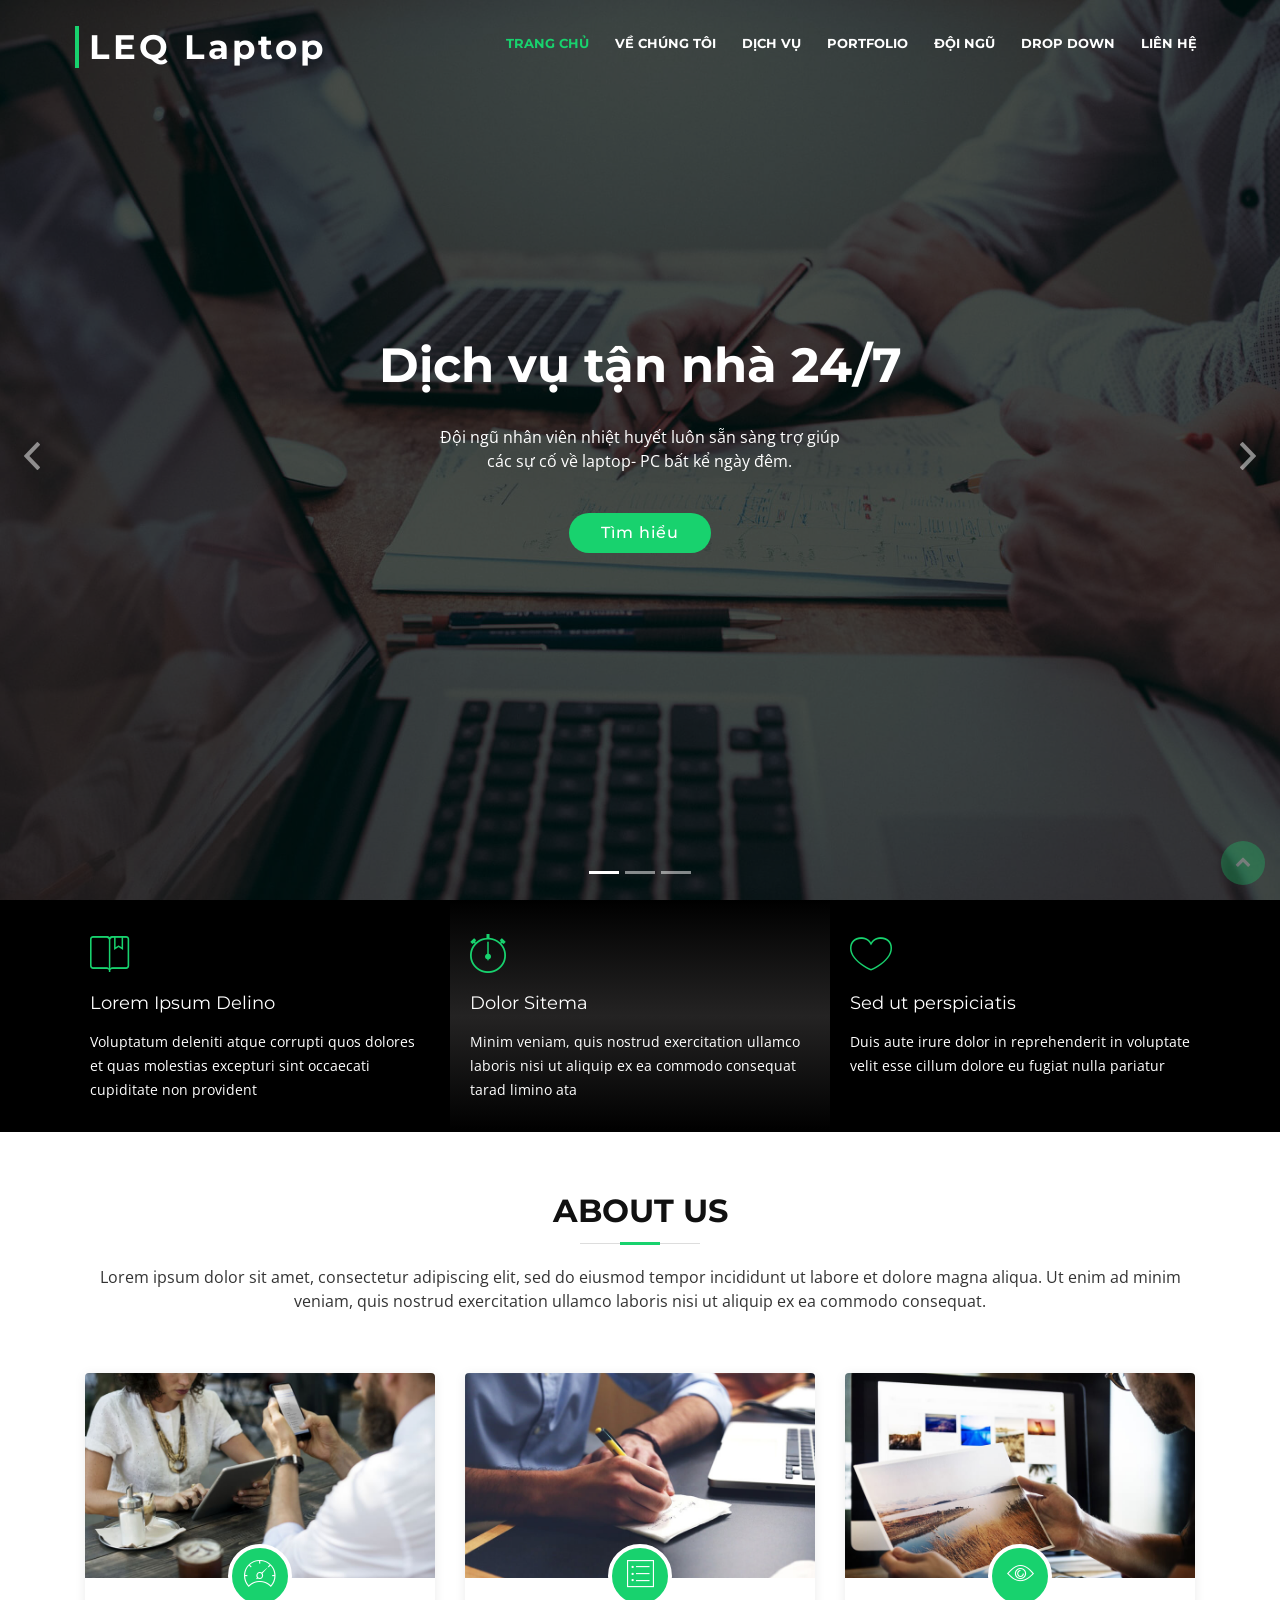
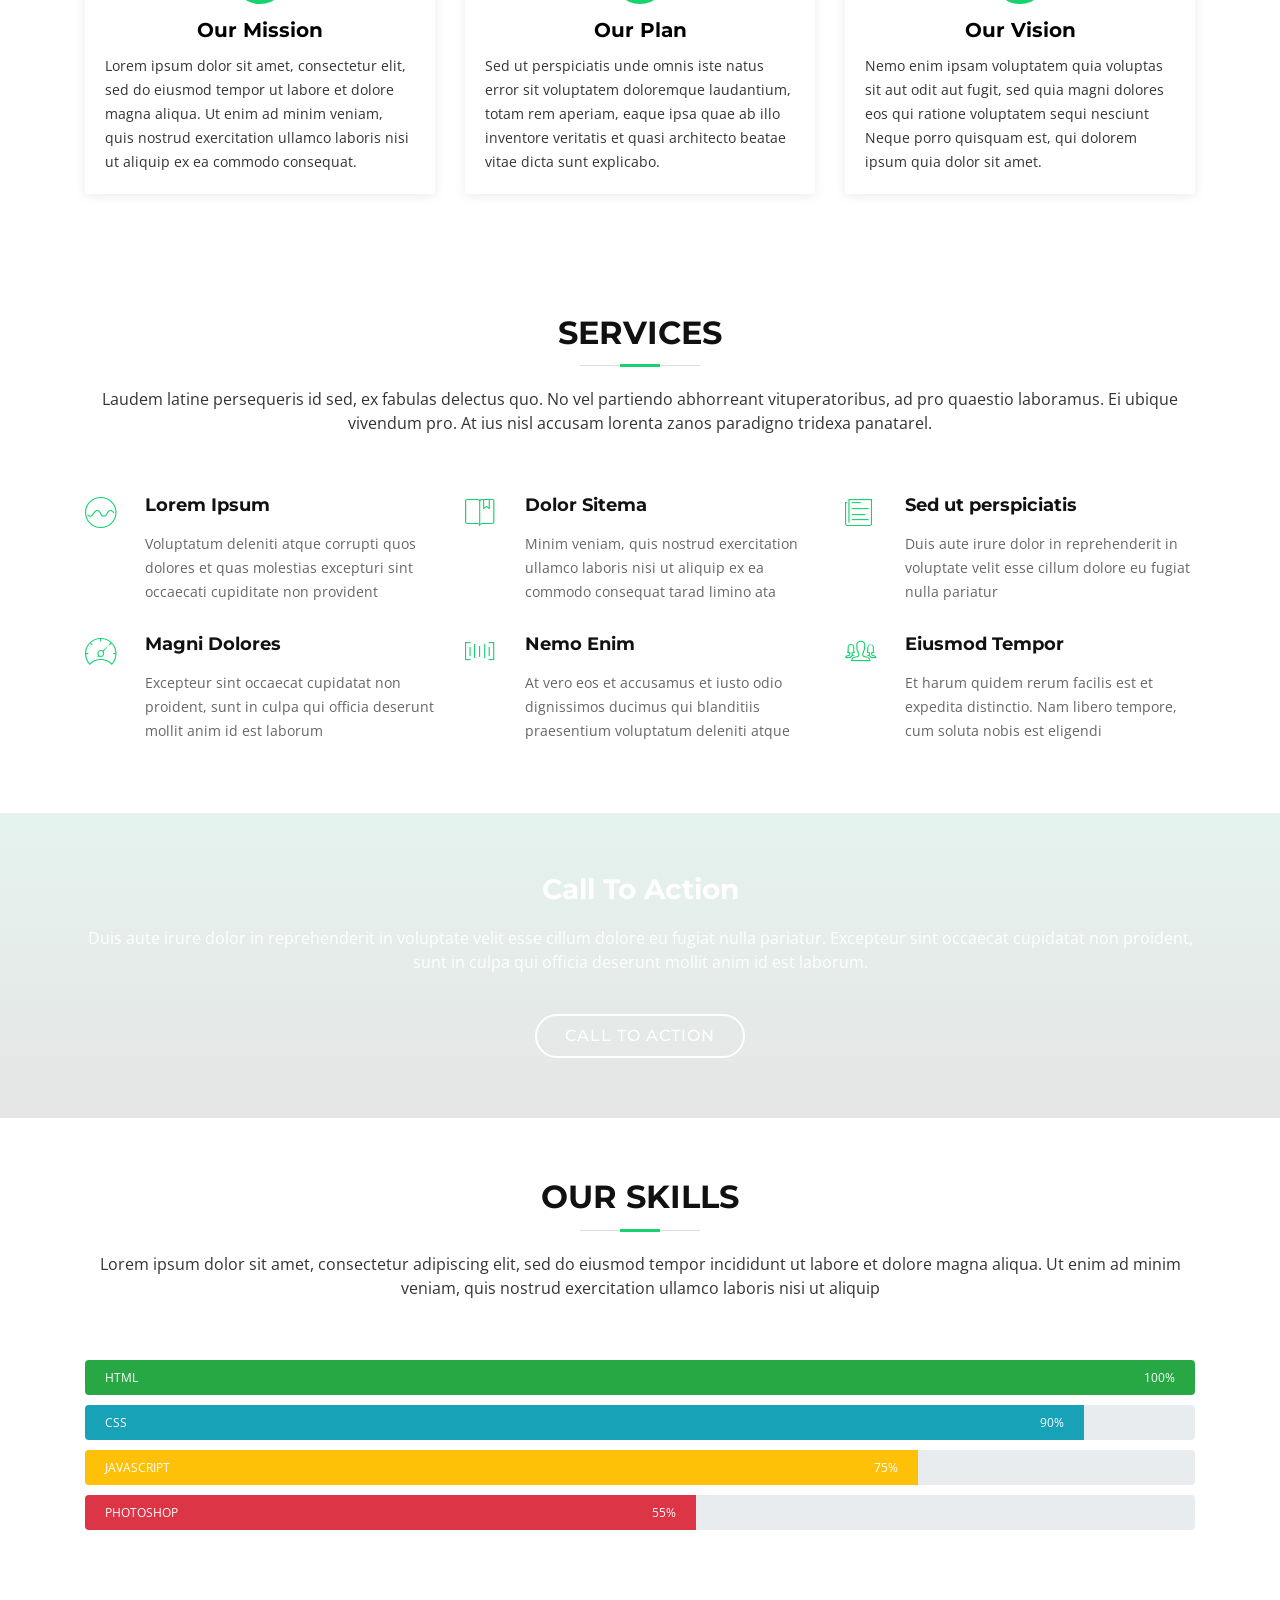
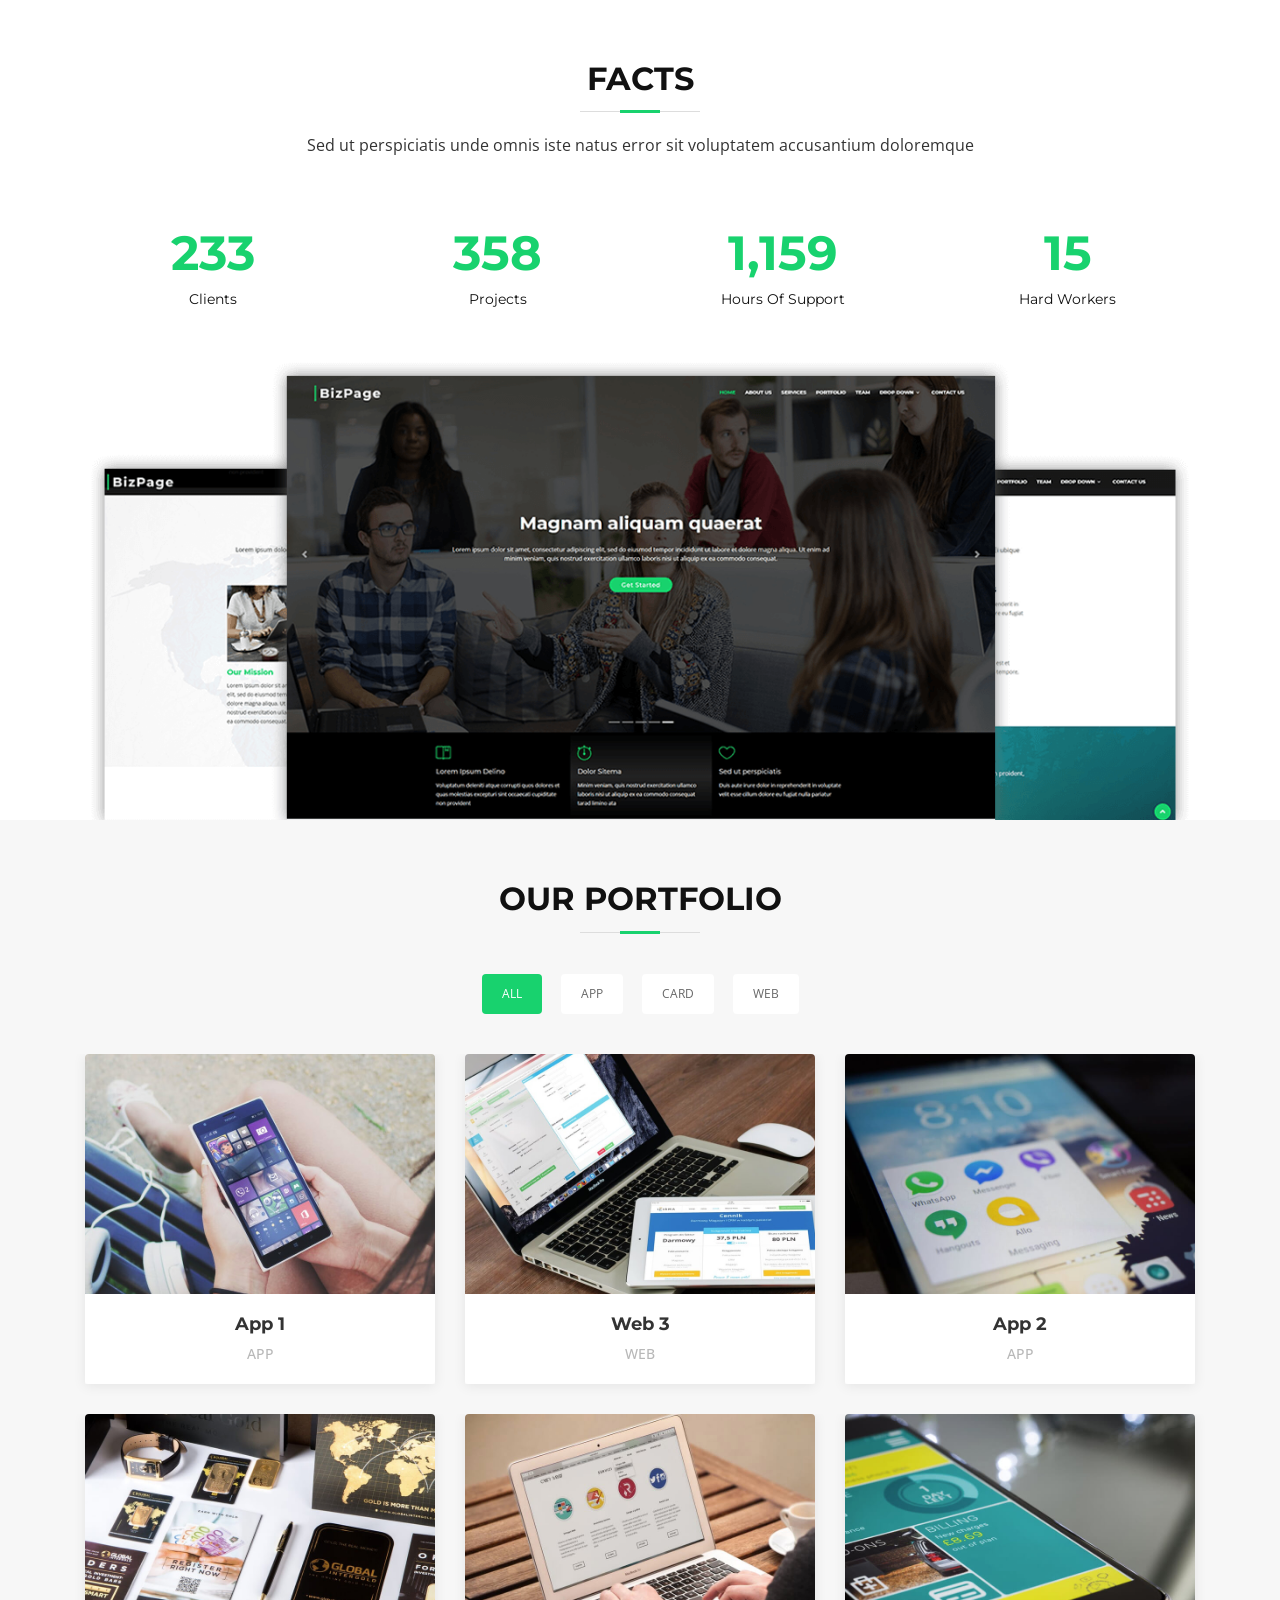
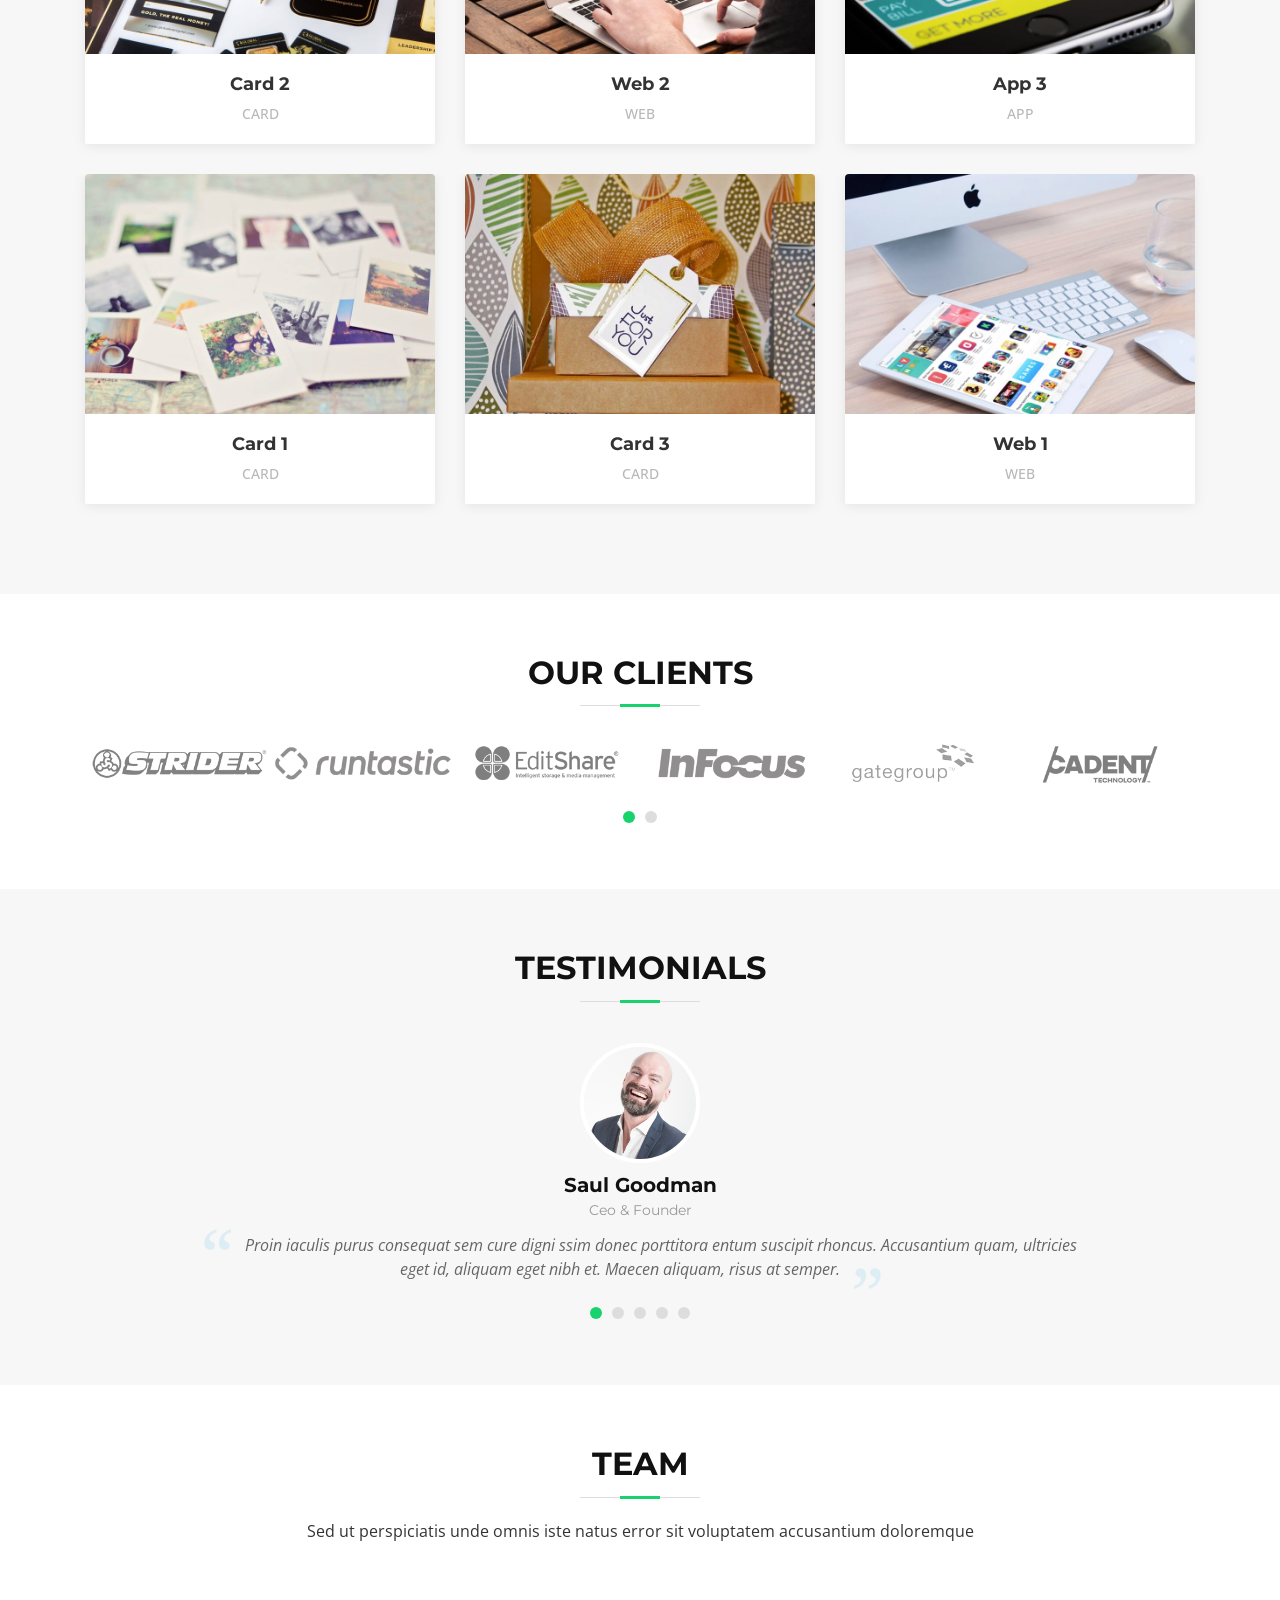
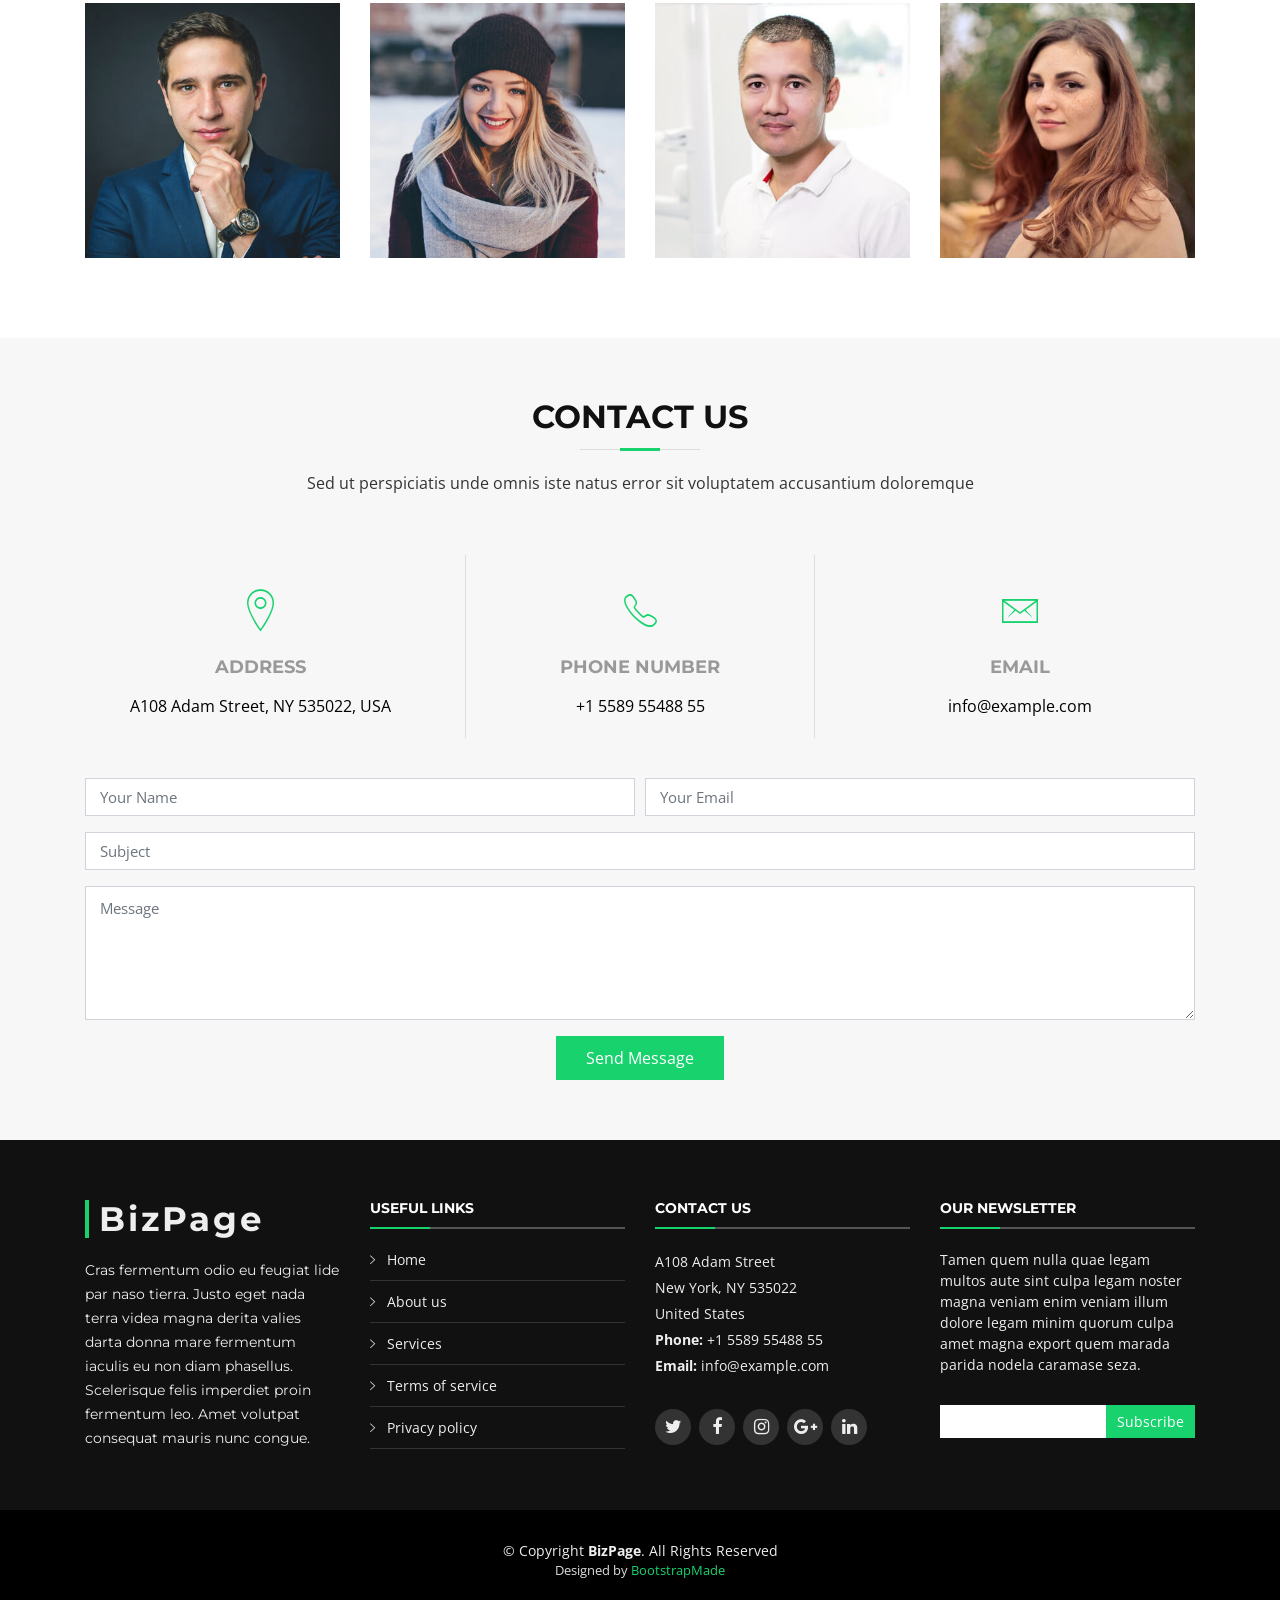
==== commit 6e3333b0: "fresh update" ====
--- a/BizPage/index.html
+++ b/BizPage/index.html
@@ -1,5 +1,6 @@
 <!DOCTYPE html>
 <html lang="en">
+
 <head>
   <meta charset="utf-8">
   <title>BizPage Bootstrap Template</title>
@@ -12,7 +13,8 @@
   <link href="img/apple-touch-icon.png" rel="apple-touch-icon">
 
   <!-- Google Fonts -->
-  <link href="https://fonts.googleapis.com/css?family=Open+Sans:300,300i,400,400i,700,700i|Montserrat:300,400,500,700" rel="stylesheet">
+  <link href="https://fonts.googleapis.com/css?family=Open+Sans:300,300i,400,400i,700,700i|Montserrat:300,400,500,700"
+    rel="stylesheet">
 
   <!-- Bootstrap CSS File -->
   <link href="lib/bootstrap/css/bootstrap.min.css" rel="stylesheet">
@@ -44,27 +46,27 @@
     <div class="container-fluid">
 
       <div id="logo" class="pull-left">
-        <h1><a href="#intro" class="scrollto">BizPage</a></h1>
+        <h1><a href="#intro" class="scrollto">LEQ Laptop</a></h1>
         <!-- Uncomment below if you prefer to use an image logo -->
         <!-- <a href="#intro"><img src="img/logo.png" alt="" title="" /></a>-->
       </div>
 
       <nav id="nav-menu-container">
         <ul class="nav-menu">
-          <li class="menu-active"><a href="#intro">Home</a></li>
-          <li><a href="#about">About Us</a></li>
-          <li><a href="#services">Services</a></li>
+          <li class="menu-active"><a href="#intro">Trang chủ </a></li>
+          <li><a href="#about">Về chúng tôi</a></li>
+          <li><a href="#services">Dịch vụ</a></li>
           <li><a href="#portfolio">Portfolio</a></li>
-          <li><a href="#team">Team</a></li>
+          <li><a href="#team">Đội ngũ</a></li>
           <li class="menu-has-children"><a href="">Drop Down</a>
-            <ul>
+            <!-- <ul>
               <li><a href="#">Drop Down 1</a></li>
               <li><a href="#">Drop Down 3</a></li>
               <li><a href="#">Drop Down 4</a></li>
               <li><a href="#">Drop Down 5</a></li>
-            </ul>
+            </ul> -->
           </li>
-          <li><a href="#contact">Contact</a></li>
+          <li><a href="#contact">Liên hệ</a></li>
         </ul>
       </nav><!-- #nav-menu-container -->
     </div>
@@ -81,24 +83,24 @@
 
         <div class="carousel-inner" role="listbox">
 
-          <div class="carousel-item active">
+          <div class="carousel-item">
             <div class="carousel-background"><img src="img/intro-carousel/1.jpg" alt=""></div>
             <div class="carousel-container">
               <div class="carousel-content">
-                <h2>We are professional</h2>
-                <p>Lorem ipsum dolor sit amet, consectetur adipiscing elit, sed do eiusmod tempor incididunt ut labore et dolore magna aliqua. Ut enim ad minim veniam, quis nostrud exercitation ullamco laboris nisi ut aliquip ex ea commodo consequat.</p>
-                <a href="#featured-services" class="btn-get-started scrollto">Get Started</a>
-              </div>
-            </div>
-          </div>
-
-          <div class="carousel-item">
+                <h2>Đội ngũ chuyên nghiệp</h2>
+                <p>Với hơn 5 năm kinh nghiệm trong lĩnh vực cài đặt và nâng cấp phần mềm, phần cứng laptop- PC</p>
+                <a href="#featured-services" class="btn-get-started scrollto">Tìm hiểu</a>
+              </div>
+            </div>
+          </div>
+
+          <div class="carousel-item active">
             <div class="carousel-background"><img src="img/intro-carousel/2.jpg" alt=""></div>
             <div class="carousel-container">
               <div class="carousel-content">
-                <h2>At vero eos et accusamus</h2>
-                <p>Nam libero tempore, cum soluta nobis est eligendi optio cumque nihil impedit quo minus id quod maxime placeat facere possimus, omnis voluptas assumenda est, omnis dolor repellendus. Temporibus autem quibusdam et aut officiis debitis aut.</p>
-                <a href="#featured-services" class="btn-get-started scrollto">Get Started</a>
+                <h2>Dịch vụ tận nhà 24/7</h2>
+                <p>Đội ngũ nhân viên nhiệt huyết luôn sẵn sàng trợ giúp các sự cố về laptop- PC bất kể ngày đêm.</p>
+                <a href="#featured-services" class="btn-get-started scrollto">Tìm hiểu</a>
               </div>
             </div>
           </div>
@@ -107,31 +109,9 @@
             <div class="carousel-background"><img src="img/intro-carousel/3.jpg" alt=""></div>
             <div class="carousel-container">
               <div class="carousel-content">
-                <h2>Temporibus autem quibusdam</h2>
-                <p>Beatae vitae dicta sunt explicabo. Nemo enim ipsam voluptatem quia voluptas sit aspernatur aut odit aut fugit, sed quia consequuntur magni dolores eos qui ratione voluptatem sequi nesciunt omnis iste natus error sit voluptatem accusantium.</p>
-                <a href="#featured-services" class="btn-get-started scrollto">Get Started</a>
-              </div>
-            </div>
-          </div>
-
-          <div class="carousel-item">
-            <div class="carousel-background"><img src="img/intro-carousel/4.jpg" alt=""></div>
-            <div class="carousel-container">
-              <div class="carousel-content">
-                <h2>Nam libero tempore</h2>
-                <p>Neque porro quisquam est, qui dolorem ipsum quia dolor sit amet, consectetur, adipisci velit, sed quia non numquam eius modi tempora incidunt ut labore et dolore magnam aliquam quaerat voluptatem. Ut enim ad minima veniam, quis nostrum.</p>
-                <a href="#featured-services" class="btn-get-started scrollto">Get Started</a>
-              </div>
-            </div>
-          </div>
-
-          <div class="carousel-item">
-            <div class="carousel-background"><img src="img/intro-carousel/5.jpg" alt=""></div>
-            <div class="carousel-container">
-              <div class="carousel-content">
-                <h2>Magnam aliquam quaerat</h2>
-                <p>Lorem ipsum dolor sit amet, consectetur adipiscing elit, sed do eiusmod tempor incididunt ut labore et dolore magna aliqua. Ut enim ad minim veniam, quis nostrud exercitation ullamco laboris nisi ut aliquip ex ea commodo consequat.</p>
-                <a href="#featured-services" class="btn-get-started scrollto">Get Started</a>
+                <h2>Bảo hành dài hạn, yên tâm chất lượng</h2>
+                <p>Sự yên tâm của khách hàng sự ưu tiên hàng đầu của chúng tôi.</p>
+                <a href="#featured-services" class="btn-get-started scrollto">Tìm hiểu</a>
               </div>
             </div>
           </div>
@@ -164,19 +144,22 @@
           <div class="col-lg-4 box">
             <i class="ion-ios-bookmarks-outline"></i>
             <h4 class="title"><a href="">Lorem Ipsum Delino</a></h4>
-            <p class="description">Voluptatum deleniti atque corrupti quos dolores et quas molestias excepturi sint occaecati cupiditate non provident</p>
+            <p class="description">Voluptatum deleniti atque corrupti quos dolores et quas molestias excepturi sint
+              occaecati cupiditate non provident</p>
           </div>
 
           <div class="col-lg-4 box box-bg">
             <i class="ion-ios-stopwatch-outline"></i>
             <h4 class="title"><a href="">Dolor Sitema</a></h4>
-            <p class="description">Minim veniam, quis nostrud exercitation ullamco laboris nisi ut aliquip ex ea commodo consequat tarad limino ata</p>
+            <p class="description">Minim veniam, quis nostrud exercitation ullamco laboris nisi ut aliquip ex ea commodo
+              consequat tarad limino ata</p>
           </div>
 
           <div class="col-lg-4 box">
             <i class="ion-ios-heart-outline"></i>
             <h4 class="title"><a href="">Sed ut perspiciatis</a></h4>
-            <p class="description">Duis aute irure dolor in reprehenderit in voluptate velit esse cillum dolore eu fugiat nulla pariatur</p>
+            <p class="description">Duis aute irure dolor in reprehenderit in voluptate velit esse cillum dolore eu
+              fugiat nulla pariatur</p>
           </div>
 
         </div>
@@ -191,7 +174,9 @@
 
         <header class="section-header">
           <h3>About Us</h3>
-          <p>Lorem ipsum dolor sit amet, consectetur adipiscing elit, sed do eiusmod tempor incididunt ut labore et dolore magna aliqua. Ut enim ad minim veniam, quis nostrud exercitation ullamco laboris nisi ut aliquip ex ea commodo consequat.</p>
+          <p>Lorem ipsum dolor sit amet, consectetur adipiscing elit, sed do eiusmod tempor incididunt ut labore et
+            dolore magna aliqua. Ut enim ad minim veniam, quis nostrud exercitation ullamco laboris nisi ut aliquip ex
+            ea commodo consequat.</p>
         </header>
 
         <div class="row about-cols">
@@ -204,7 +189,8 @@
               </div>
               <h2 class="title"><a href="#">Our Mission</a></h2>
               <p>
-                Lorem ipsum dolor sit amet, consectetur elit, sed do eiusmod tempor ut labore et dolore magna aliqua. Ut enim ad minim veniam, quis nostrud exercitation ullamco laboris nisi ut aliquip ex ea commodo consequat.
+                Lorem ipsum dolor sit amet, consectetur elit, sed do eiusmod tempor ut labore et dolore magna aliqua. Ut
+                enim ad minim veniam, quis nostrud exercitation ullamco laboris nisi ut aliquip ex ea commodo consequat.
               </p>
             </div>
           </div>
@@ -217,7 +203,8 @@
               </div>
               <h2 class="title"><a href="#">Our Plan</a></h2>
               <p>
-                Sed ut perspiciatis unde omnis iste natus error sit voluptatem  doloremque laudantium, totam rem aperiam, eaque ipsa quae ab illo inventore veritatis et quasi architecto beatae vitae dicta sunt explicabo.
+                Sed ut perspiciatis unde omnis iste natus error sit voluptatem doloremque laudantium, totam rem aperiam,
+                eaque ipsa quae ab illo inventore veritatis et quasi architecto beatae vitae dicta sunt explicabo.
               </p>
             </div>
           </div>
@@ -230,7 +217,8 @@
               </div>
               <h2 class="title"><a href="#">Our Vision</a></h2>
               <p>
-                Nemo enim ipsam voluptatem quia voluptas sit aut odit aut fugit, sed quia magni dolores eos qui ratione voluptatem sequi nesciunt Neque porro quisquam est, qui dolorem ipsum quia dolor sit amet.
+                Nemo enim ipsam voluptatem quia voluptas sit aut odit aut fugit, sed quia magni dolores eos qui ratione
+                voluptatem sequi nesciunt Neque porro quisquam est, qui dolorem ipsum quia dolor sit amet.
               </p>
             </div>
           </div>
@@ -248,7 +236,9 @@
 
         <header class="section-header wow fadeInUp">
           <h3>Services</h3>
-          <p>Laudem latine persequeris id sed, ex fabulas delectus quo. No vel partiendo abhorreant vituperatoribus, ad pro quaestio laboramus. Ei ubique vivendum pro. At ius nisl accusam lorenta zanos paradigno tridexa panatarel.</p>
+          <p>Laudem latine persequeris id sed, ex fabulas delectus quo. No vel partiendo abhorreant vituperatoribus, ad
+            pro quaestio laboramus. Ei ubique vivendum pro. At ius nisl accusam lorenta zanos paradigno tridexa
+            panatarel.</p>
         </header>
 
         <div class="row">
@@ -256,32 +246,38 @@
           <div class="col-lg-4 col-md-6 box wow bounceInUp" data-wow-duration="1.4s">
             <div class="icon"><i class="ion-ios-analytics-outline"></i></div>
             <h4 class="title"><a href="">Lorem Ipsum</a></h4>
-            <p class="description">Voluptatum deleniti atque corrupti quos dolores et quas molestias excepturi sint occaecati cupiditate non provident</p>
+            <p class="description">Voluptatum deleniti atque corrupti quos dolores et quas molestias excepturi sint
+              occaecati cupiditate non provident</p>
           </div>
           <div class="col-lg-4 col-md-6 box wow bounceInUp" data-wow-duration="1.4s">
             <div class="icon"><i class="ion-ios-bookmarks-outline"></i></div>
             <h4 class="title"><a href="">Dolor Sitema</a></h4>
-            <p class="description">Minim veniam, quis nostrud exercitation ullamco laboris nisi ut aliquip ex ea commodo consequat tarad limino ata</p>
+            <p class="description">Minim veniam, quis nostrud exercitation ullamco laboris nisi ut aliquip ex ea commodo
+              consequat tarad limino ata</p>
           </div>
           <div class="col-lg-4 col-md-6 box wow bounceInUp" data-wow-duration="1.4s">
             <div class="icon"><i class="ion-ios-paper-outline"></i></div>
             <h4 class="title"><a href="">Sed ut perspiciatis</a></h4>
-            <p class="description">Duis aute irure dolor in reprehenderit in voluptate velit esse cillum dolore eu fugiat nulla pariatur</p>
+            <p class="description">Duis aute irure dolor in reprehenderit in voluptate velit esse cillum dolore eu
+              fugiat nulla pariatur</p>
           </div>
           <div class="col-lg-4 col-md-6 box wow bounceInUp" data-wow-delay="0.1s" data-wow-duration="1.4s">
             <div class="icon"><i class="ion-ios-speedometer-outline"></i></div>
             <h4 class="title"><a href="">Magni Dolores</a></h4>
-            <p class="description">Excepteur sint occaecat cupidatat non proident, sunt in culpa qui officia deserunt mollit anim id est laborum</p>
+            <p class="description">Excepteur sint occaecat cupidatat non proident, sunt in culpa qui officia deserunt
+              mollit anim id est laborum</p>
           </div>
           <div class="col-lg-4 col-md-6 box wow bounceInUp" data-wow-delay="0.1s" data-wow-duration="1.4s">
             <div class="icon"><i class="ion-ios-barcode-outline"></i></div>
             <h4 class="title"><a href="">Nemo Enim</a></h4>
-            <p class="description">At vero eos et accusamus et iusto odio dignissimos ducimus qui blanditiis praesentium voluptatum deleniti atque</p>
+            <p class="description">At vero eos et accusamus et iusto odio dignissimos ducimus qui blanditiis praesentium
+              voluptatum deleniti atque</p>
           </div>
           <div class="col-lg-4 col-md-6 box wow bounceInUp" data-wow-delay="0.1s" data-wow-duration="1.4s">
             <div class="icon"><i class="ion-ios-people-outline"></i></div>
             <h4 class="title"><a href="">Eiusmod Tempor</a></h4>
-            <p class="description">Et harum quidem rerum facilis est et expedita distinctio. Nam libero tempore, cum soluta nobis est eligendi</p>
+            <p class="description">Et harum quidem rerum facilis est et expedita distinctio. Nam libero tempore, cum
+              soluta nobis est eligendi</p>
           </div>
 
         </div>
@@ -295,7 +291,9 @@
     <section id="call-to-action" class="wow fadeIn">
       <div class="container text-center">
         <h3>Call To Action</h3>
-        <p> Duis aute irure dolor in reprehenderit in voluptate velit esse cillum dolore eu fugiat nulla pariatur. Excepteur sint occaecat cupidatat non proident, sunt in culpa qui officia deserunt mollit anim id est laborum.</p>
+        <p> Duis aute irure dolor in reprehenderit in voluptate velit esse cillum dolore eu fugiat nulla pariatur.
+          Excepteur sint occaecat cupidatat non proident, sunt in culpa qui officia deserunt mollit anim id est laborum.
+        </p>
         <a class="cta-btn" href="#">Call To Action</a>
       </div>
     </section><!-- #call-to-action -->
@@ -308,31 +306,36 @@
 
         <header class="section-header">
           <h3>Our Skills</h3>
-          <p>Lorem ipsum dolor sit amet, consectetur adipiscing elit, sed do eiusmod tempor incididunt ut labore et dolore magna aliqua. Ut enim ad minim veniam, quis nostrud exercitation ullamco laboris nisi ut aliquip</p>
+          <p>Lorem ipsum dolor sit amet, consectetur adipiscing elit, sed do eiusmod tempor incididunt ut labore et
+            dolore magna aliqua. Ut enim ad minim veniam, quis nostrud exercitation ullamco laboris nisi ut aliquip</p>
         </header>
 
         <div class="skills-content">
 
           <div class="progress">
-            <div class="progress-bar bg-success" role="progressbar" aria-valuenow="100" aria-valuemin="0" aria-valuemax="100">
+            <div class="progress-bar bg-success" role="progressbar" aria-valuenow="100" aria-valuemin="0"
+              aria-valuemax="100">
               <span class="skill">HTML <i class="val">100%</i></span>
             </div>
           </div>
 
           <div class="progress">
-            <div class="progress-bar bg-info" role="progressbar" aria-valuenow="90" aria-valuemin="0" aria-valuemax="100">
+            <div class="progress-bar bg-info" role="progressbar" aria-valuenow="90" aria-valuemin="0"
+              aria-valuemax="100">
               <span class="skill">CSS <i class="val">90%</i></span>
             </div>
           </div>
 
           <div class="progress">
-            <div class="progress-bar bg-warning" role="progressbar" aria-valuenow="75" aria-valuemin="0" aria-valuemax="100">
+            <div class="progress-bar bg-warning" role="progressbar" aria-valuenow="75" aria-valuemin="0"
+              aria-valuemax="100">
               <span class="skill">JavaScript <i class="val">75%</i></span>
             </div>
           </div>
 
           <div class="progress">
-            <div class="progress-bar bg-danger" role="progressbar" aria-valuenow="55" aria-valuemin="0" aria-valuemax="100">
+            <div class="progress-bar bg-danger" role="progressbar" aria-valuenow="55" aria-valuemin="0"
+              aria-valuemax="100">
               <span class="skill">Photoshop <i class="val">55%</i></span>
             </div>
           </div>
@@ -345,7 +348,7 @@
     <!--==========================
       Facts Section
     ============================-->
-    <section id="facts"  class="wow fadeIn">
+    <section id="facts" class="wow fadeIn">
       <div class="container">
 
         <header class="section-header">
@@ -355,27 +358,27 @@
 
         <div class="row counters">
 
-  				<div class="col-lg-3 col-6 text-center">
+          <div class="col-lg-3 col-6 text-center">
             <span data-toggle="counter-up">274</span>
             <p>Clients</p>
-  				</div>
+          </div>
 
           <div class="col-lg-3 col-6 text-center">
             <span data-toggle="counter-up">421</span>
             <p>Projects</p>
-  				</div>
+          </div>
 
           <div class="col-lg-3 col-6 text-center">
             <span data-toggle="counter-up">1,364</span>
             <p>Hours Of Support</p>
-  				</div>
+          </div>
 
           <div class="col-lg-3 col-6 text-center">
             <span data-toggle="counter-up">18</span>
             <p>Hard Workers</p>
-  				</div>
-
-  			</div>
+          </div>
+
+        </div>
 
         <div class="facts-img">
           <img src="img/facts-img.png" alt="" class="img-fluid">
@@ -387,7 +390,7 @@
     <!--==========================
       Portfolio Section
     ============================-->
-    <section id="portfolio"  class="section-bg" >
+    <section id="portfolio" class="section-bg">
       <div class="container">
 
         <header class="section-header">
@@ -411,7 +414,8 @@
             <div class="portfolio-wrap">
               <figure>
                 <img src="img/portfolio/app1.jpg" class="img-fluid" alt="">
-                <a href="img/portfolio/app1.jpg" data-lightbox="portfolio" data-title="App 1" class="link-preview" title="Preview"><i class="ion ion-eye"></i></a>
+                <a href="img/portfolio/app1.jpg" data-lightbox="portfolio" data-title="App 1" class="link-preview"
+                  title="Preview"><i class="ion ion-eye"></i></a>
                 <a href="#" class="link-details" title="More Details"><i class="ion ion-android-open"></i></a>
               </figure>
 
@@ -426,7 +430,8 @@
             <div class="portfolio-wrap">
               <figure>
                 <img src="img/portfolio/web3.jpg" class="img-fluid" alt="">
-                <a href="img/portfolio/web3.jpg" class="link-preview" data-lightbox="portfolio" data-title="Web 3" title="Preview"><i class="ion ion-eye"></i></a>
+                <a href="img/portfolio/web3.jpg" class="link-preview" data-lightbox="portfolio" data-title="Web 3"
+                  title="Preview"><i class="ion ion-eye"></i></a>
                 <a href="#" class="link-details" title="More Details"><i class="ion ion-android-open"></i></a>
               </figure>
 
@@ -441,7 +446,8 @@
             <div class="portfolio-wrap">
               <figure>
                 <img src="img/portfolio/app2.jpg" class="img-fluid" alt="">
-                <a href="img/portfolio/app2.jpg" class="link-preview" data-lightbox="portfolio" data-title="App 2" title="Preview"><i class="ion ion-eye"></i></a>
+                <a href="img/portfolio/app2.jpg" class="link-preview" data-lightbox="portfolio" data-title="App 2"
+                  title="Preview"><i class="ion ion-eye"></i></a>
                 <a href="#" class="link-details" title="More Details"><i class="ion ion-android-open"></i></a>
               </figure>
 
@@ -456,7 +462,8 @@
             <div class="portfolio-wrap">
               <figure>
                 <img src="img/portfolio/card2.jpg" class="img-fluid" alt="">
-                <a href="img/portfolio/card2.jpg" class="link-preview" data-lightbox="portfolio" data-title="Card 2" title="Preview"><i class="ion ion-eye"></i></a>
+                <a href="img/portfolio/card2.jpg" class="link-preview" data-lightbox="portfolio" data-title="Card 2"
+                  title="Preview"><i class="ion ion-eye"></i></a>
                 <a href="#" class="link-details" title="More Details"><i class="ion ion-android-open"></i></a>
               </figure>
 
@@ -471,7 +478,8 @@
             <div class="portfolio-wrap">
               <figure>
                 <img src="img/portfolio/web2.jpg" class="img-fluid" alt="">
-                <a href="img/portfolio/web2.jpg" class="link-preview" data-lightbox="portfolio" data-title="Web 2" title="Preview"><i class="ion ion-eye"></i></a>
+                <a href="img/portfolio/web2.jpg" class="link-preview" data-lightbox="portfolio" data-title="Web 2"
+                  title="Preview"><i class="ion ion-eye"></i></a>
                 <a href="#" class="link-details" title="More Details"><i class="ion ion-android-open"></i></a>
               </figure>
 
@@ -486,7 +494,8 @@
             <div class="portfolio-wrap">
               <figure>
                 <img src="img/portfolio/app3.jpg" class="img-fluid" alt="">
-                <a href="img/portfolio/app3.jpg" class="link-preview" data-lightbox="portfolio" data-title="App 3" title="Preview"><i class="ion ion-eye"></i></a>
+                <a href="img/portfolio/app3.jpg" class="link-preview" data-lightbox="portfolio" data-title="App 3"
+                  title="Preview"><i class="ion ion-eye"></i></a>
                 <a href="#" class="link-details" title="More Details"><i class="ion ion-android-open"></i></a>
               </figure>
 
@@ -501,7 +510,8 @@
             <div class="portfolio-wrap">
               <figure>
                 <img src="img/portfolio/card1.jpg" class="img-fluid" alt="">
-                <a href="img/portfolio/card1.jpg" class="link-preview" data-lightbox="portfolio" data-title="Card 1" title="Preview"><i class="ion ion-eye"></i></a>
+                <a href="img/portfolio/card1.jpg" class="link-preview" data-lightbox="portfolio" data-title="Card 1"
+                  title="Preview"><i class="ion ion-eye"></i></a>
                 <a href="#" class="link-details" title="More Details"><i class="ion ion-android-open"></i></a>
               </figure>
 
@@ -516,7 +526,8 @@
             <div class="portfolio-wrap">
               <figure>
                 <img src="img/portfolio/card3.jpg" class="img-fluid" alt="">
-                <a href="img/portfolio/card3.jpg" class="link-preview" data-lightbox="portfolio" data-title="Card 3" title="Preview"><i class="ion ion-eye"></i></a>
+                <a href="img/portfolio/card3.jpg" class="link-preview" data-lightbox="portfolio" data-title="Card 3"
+                  title="Preview"><i class="ion ion-eye"></i></a>
                 <a href="#" class="link-details" title="More Details"><i class="ion ion-android-open"></i></a>
               </figure>
 
@@ -531,7 +542,8 @@
             <div class="portfolio-wrap">
               <figure>
                 <img src="img/portfolio/web1.jpg" class="img-fluid" alt="">
-                <a href="img/portfolio/web1.jpg" class="link-preview" data-lightbox="portfolio" data-title="Web 1" title="Preview"><i class="ion ion-eye"></i></a>
+                <a href="img/portfolio/web1.jpg" class="link-preview" data-lightbox="portfolio" data-title="Web 1"
+                  title="Preview"><i class="ion ion-eye"></i></a>
                 <a href="#" class="link-details" title="More Details"><i class="ion ion-android-open"></i></a>
               </figure>
 
@@ -589,7 +601,8 @@
             <h4>Ceo &amp; Founder</h4>
             <p>
               <img src="img/quote-sign-left.png" class="quote-sign-left" alt="">
-              Proin iaculis purus consequat sem cure digni ssim donec porttitora entum suscipit rhoncus. Accusantium quam, ultricies eget id, aliquam eget nibh et. Maecen aliquam, risus at semper.
+              Proin iaculis purus consequat sem cure digni ssim donec porttitora entum suscipit rhoncus. Accusantium
+              quam, ultricies eget id, aliquam eget nibh et. Maecen aliquam, risus at semper.
               <img src="img/quote-sign-right.png" class="quote-sign-right" alt="">
             </p>
           </div>
@@ -600,7 +613,8 @@
             <h4>Designer</h4>
             <p>
               <img src="img/quote-sign-left.png" class="quote-sign-left" alt="">
-              Export tempor illum tamen malis malis eram quae irure esse labore quem cillum quid cillum eram malis quorum velit fore eram velit sunt aliqua noster fugiat irure amet legam anim culpa.
+              Export tempor illum tamen malis malis eram quae irure esse labore quem cillum quid cillum eram malis
+              quorum velit fore eram velit sunt aliqua noster fugiat irure amet legam anim culpa.
               <img src="img/quote-sign-right.png" class="quote-sign-right" alt="">
             </p>
           </div>
@@ -611,7 +625,8 @@
             <h4>Store Owner</h4>
             <p>
               <img src="img/quote-sign-left.png" class="quote-sign-left" alt="">
-              Enim nisi quem export duis labore cillum quae magna enim sint quorum nulla quem veniam duis minim tempor labore quem eram duis noster aute amet eram fore quis sint minim.
+              Enim nisi quem export duis labore cillum quae magna enim sint quorum nulla quem veniam duis minim tempor
+              labore quem eram duis noster aute amet eram fore quis sint minim.
               <img src="img/quote-sign-right.png" class="quote-sign-right" alt="">
             </p>
           </div>
@@ -622,7 +637,8 @@
             <h4>Freelancer</h4>
             <p>
               <img src="img/quote-sign-left.png" class="quote-sign-left" alt="">
-              Fugiat enim eram quae cillum dolore dolor amet nulla culpa multos export minim fugiat minim velit minim dolor enim duis veniam ipsum anim magna sunt elit fore quem dolore labore illum veniam.
+              Fugiat enim eram quae cillum dolore dolor amet nulla culpa multos export minim fugiat minim velit minim
+              dolor enim duis veniam ipsum anim magna sunt elit fore quem dolore labore illum veniam.
               <img src="img/quote-sign-right.png" class="quote-sign-right" alt="">
             </p>
           </div>
@@ -633,7 +649,8 @@
             <h4>Entrepreneur</h4>
             <p>
               <img src="img/quote-sign-left.png" class="quote-sign-left" alt="">
-              Quis quorum aliqua sint quem legam fore sunt eram irure aliqua veniam tempor noster veniam enim culpa labore duis sunt culpa nulla illum cillum fugiat legam esse veniam culpa fore nisi cillum quid.
+              Quis quorum aliqua sint quem legam fore sunt eram irure aliqua veniam tempor noster veniam enim culpa
+              labore duis sunt culpa nulla illum cillum fugiat legam esse veniam culpa fore nisi cillum quid.
               <img src="img/quote-sign-right.png" class="quote-sign-right" alt="">
             </p>
           </div>
@@ -777,20 +794,24 @@
           <form action="" method="post" role="form" class="contactForm">
             <div class="form-row">
               <div class="form-group col-md-6">
-                <input type="text" name="name" class="form-control" id="name" placeholder="Your Name" data-rule="minlen:4" data-msg="Please enter at least 4 chars" />
+                <input type="text" name="name" class="form-control" id="name" placeholder="Your Name"
+                  data-rule="minlen:4" data-msg="Please enter at least 4 chars" />
                 <div class="validation"></div>
               </div>
               <div class="form-group col-md-6">
-                <input type="email" class="form-control" name="email" id="email" placeholder="Your Email" data-rule="email" data-msg="Please enter a valid email" />
+                <input type="email" class="form-control" name="email" id="email" placeholder="Your Email"
+                  data-rule="email" data-msg="Please enter a valid email" />
                 <div class="validation"></div>
               </div>
             </div>
             <div class="form-group">
-              <input type="text" class="form-control" name="subject" id="subject" placeholder="Subject" data-rule="minlen:4" data-msg="Please enter at least 8 chars of subject" />
+              <input type="text" class="form-control" name="subject" id="subject" placeholder="Subject"
+                data-rule="minlen:4" data-msg="Please enter at least 8 chars of subject" />
               <div class="validation"></div>
             </div>
             <div class="form-group">
-              <textarea class="form-control" name="message" rows="5" data-rule="required" data-msg="Please write something for us" placeholder="Message"></textarea>
+              <textarea class="form-control" name="message" rows="5" data-rule="required"
+                data-msg="Please write something for us" placeholder="Message"></textarea>
               <div class="validation"></div>
             </div>
             <div class="text-center"><button type="submit">Send Message</button></div>
@@ -812,7 +833,9 @@
 
           <div class="col-lg-3 col-md-6 footer-info">
             <h3>BizPage</h3>
-            <p>Cras fermentum odio eu feugiat lide par naso tierra. Justo eget nada terra videa magna derita valies darta donna mare fermentum iaculis eu non diam phasellus. Scelerisque felis imperdiet proin fermentum leo. Amet volutpat consequat mauris nunc congue.</p>
+            <p>Cras fermentum odio eu feugiat lide par naso tierra. Justo eget nada terra videa magna derita valies
+              darta donna mare fermentum iaculis eu non diam phasellus. Scelerisque felis imperdiet proin fermentum leo.
+              Amet volutpat consequat mauris nunc congue.</p>
           </div>
 
           <div class="col-lg-3 col-md-6 footer-links">
@@ -848,9 +871,10 @@
 
           <div class="col-lg-3 col-md-6 footer-newsletter">
             <h4>Our Newsletter</h4>
-            <p>Tamen quem nulla quae legam multos aute sint culpa legam noster magna veniam enim veniam illum dolore legam minim quorum culpa amet magna export quem marada parida nodela caramase seza.</p>
+            <p>Tamen quem nulla quae legam multos aute sint culpa legam noster magna veniam enim veniam illum dolore
+              legam minim quorum culpa amet magna export quem marada parida nodela caramase seza.</p>
             <form action="" method="post">
-              <input type="email" name="email"><input type="submit"  value="Subscribe">
+              <input type="email" name="email"><input type="submit" value="Subscribe">
             </form>
           </div>
 
@@ -899,4 +923,5 @@
   <script src="js/main.js"></script>
 
 </body>
-</html>
+
+</html>
